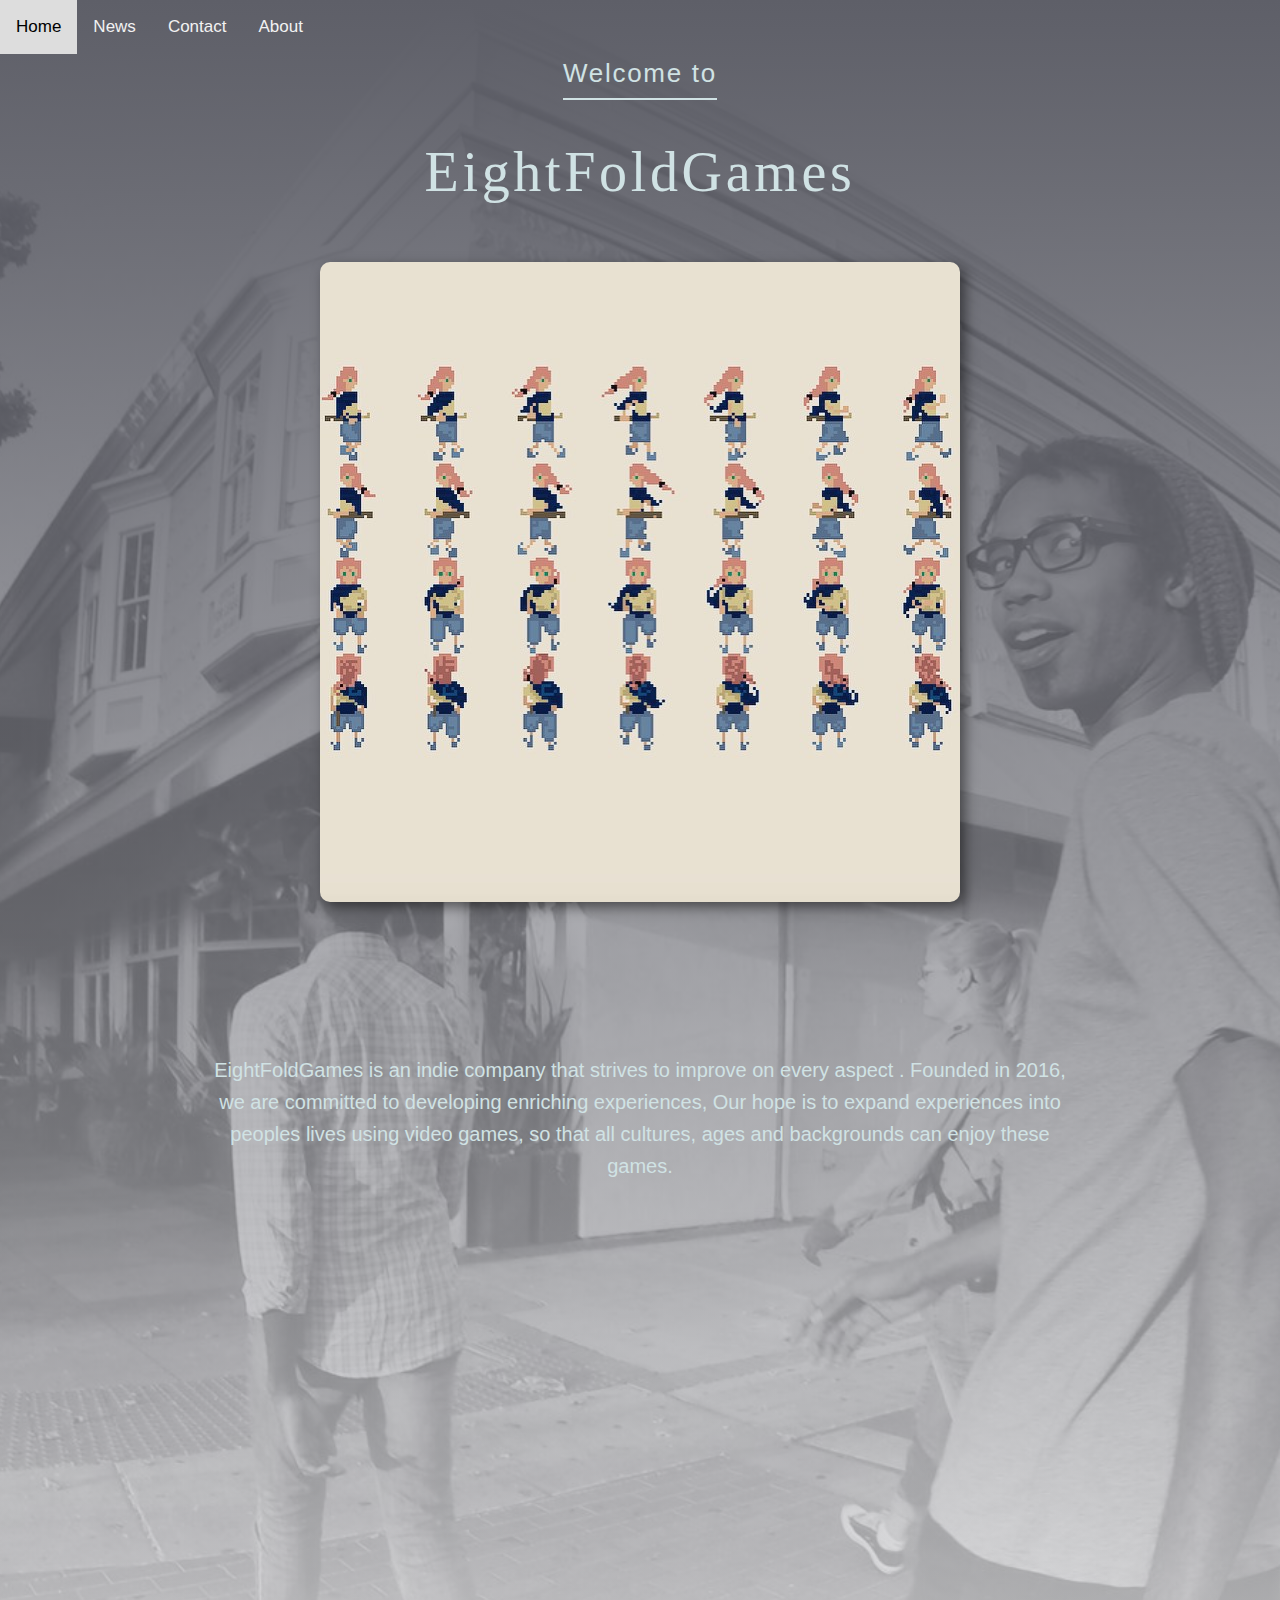
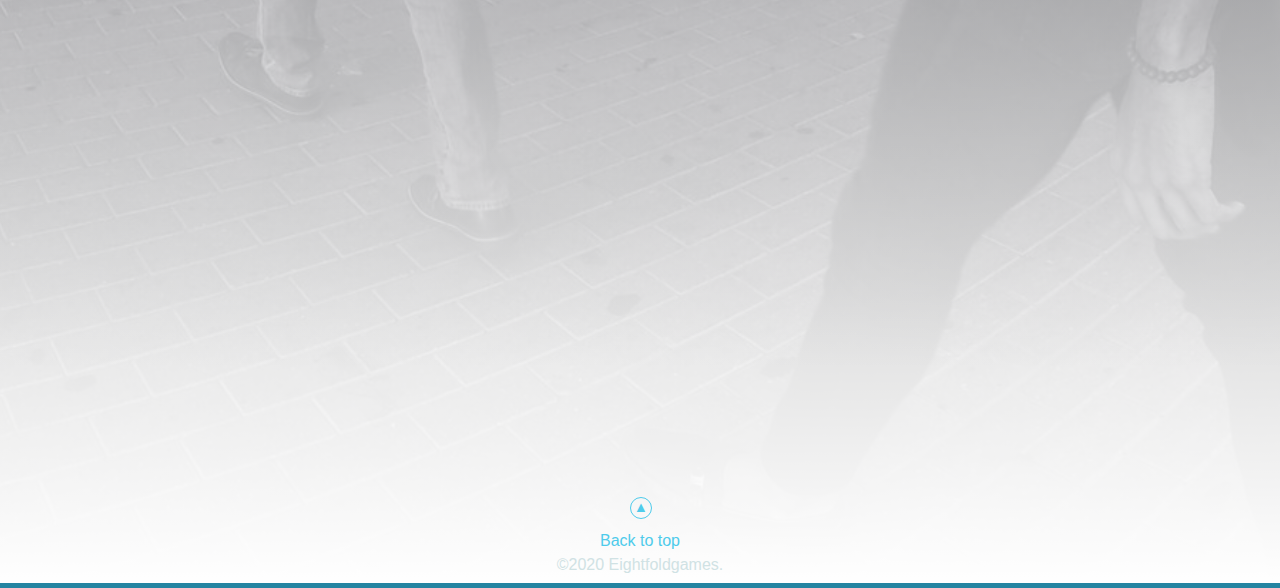
==== about.html @ a66755e5 "ok" ====
<!DOCTYPE html>
<html>
  <head>
    <title>Eight Fold Games</title>
    <link rel="stylesheet" href="css/main.css">
    <meta name="viewport" content="width=device-width">
  </head>
  <body> 
<header>
  <div class="topnav">
    <a class="active" href="#home">Home</a>
    <a href="#news">News</a>
    <!-- updates , kick starters and vlogs/blogs -->
    <a href="#contact">Contact</a>
    <!-- instagram, facebook and youtube -->
    <a href="#about">About</a>
    <!-- team, games and projects  -->
    
  </div>
</header>

    <header id="top" class="main-header">
      <span class="title"> Welcome to </span>
      <h1>EightFoldGames</h1>
      <img class="girl" src="img/girl.jpg" alt="girl">
    </header>
    
    
		<div class="primary-content t-border">
			<p class="intro">
               EightFoldGames is an indie company that strives to improve on every aspect . Founded in 2016, we are committed to developing enriching experiences,  Our hope is to expand experiences into peoples lives using video games, so that all cultures, ages and backgrounds can enjoy these games.
			</p>
    
	
		</div><!-- End .secondary-content -->
    
		<footer class="main-footer">
      <a href="#" class="to-top">Back to top </a><br>
			<span>&copy;2020 Eightfoldgames.</span>

		</footer>
  </body>
</html>
---- css/main.css ----
/* Web fonts -------------------- */

@font-face{
  font-family:'Abolition Regular';
  src: url('../fonts/abolition-regular-webfont.eot');
  src: url('../fonts/abolition-regular-webfont.eot?#iefix') format('embedded-opentype'),
       url('../fonts/abolition-regular-webfont.woff') format('woff'),
       url('../fonts/abolition-regular-webfont.ttf') format('truetype');
}


/* Base Styles -------------------- */


* {
  box-sizing: border-box;
}
body {
  color: #d0e2e4;
  margin: 0;
  font: 1em/1.5 "Helvetica Neue", Helvetica, Arial, sans-serif;
  background: linear-gradient(#5e5f68, transparent 90%),
              linear-gradient(0deg, #fff, transparent),   
                #000000 url('back.jpg') no-repeat center;
  background-size: cover;
}
h1,
h2{
font-family: 'Abolition Regular';
}
h1 {  
  font-size: 3.5rem; 
  letter-spacing:.0655em;
  font-weight: 200;
  padding-bottom: 10px;
}

h2 {
  font-size: 3.3125em; /* 53px/16px  */
  font-weight: normal;
  line-height: 1.1;
  margin: 0 0 .5em; /* 0 0 26px */
}

h3 {
  font-size: 1.25em; /* 20px/16px  */
  color: #48525c;
  line-height: 1.2;
  margin-bottom: 1.7em; /* 34px */
}

img {
  max-width: 100%;
  margin-bottom: 20px;
  border-radius: 10px;
}

ul,
ol {
  list-style-type: none;
  margin: 0;
  padding: 0;
  margin: 30px 0;
}

li {
  list-style-type: none;
  padding: 0;
  margin-bottom: 10px;
}

.topnav {
  background-color: transparent;
  overflow: hidden;
}

/* Style the links inside the navigation bar */
.topnav a {
  float: left;
  color: #f2f2f2;
  text-align: center;
  padding: 14px 16px;
  text-decoration: none;
  font-size: 17px;
}


/* Pseudo-classes ------------------ */

a:link {
  color: #fff
  text-decoration: none;
}

a:visited {
  color: rgb(255, 255, 255);
}

/* Add a color to the active/current link */
.topnav a.active {
  background-color: rgb(65, 202, 202);
  color:  #fff;
}

a:active {
  color: lightcoral;
}
.to-top:hover{
	color: rgb(65, 202, 202)
  border-color:rgb(78, 203, 235);
}
.to-top:hover:before{
	transform: rotate(360deg);
}
/* Change the color of links on hover */
.topnav a:hover {
  background-color: #ddd;
  color: black;
}
/* Main Styles --------------------- */

.title {
  font-size: 1.625rem; /* 26px/16px */
  letter-spacing:.0655em;
  font-weight: 200;
  border-bottom:2px solid;
  padding-bottom: 10px;
}

.intro {
  font-size: 1.25em; /* 20px/16px */
  line-height: 1.6;  
}

.primary-content,
.main-header,
.main-footer {
  text-align: center;
}
p{
margin-top: 100px;

}
.primary-content {
	padding-top: 25px;
  padding-bottom: 95px;
}

.secondary-content {
	padding-top: 80px;
  padding-bottom: 70px;
  border-bottom: 2px solid #868c94;
}

.callout {
  font-size: 1.25em;
  border-bottom: 3px solid;
  padding: 0 9px 3px;
  margin-top: 20px;
  display: inline-block;
}

.main-footer {
  position: sticky;
  padding-top: 800px;
  padding-bottom: 6px;
  border-bottom: 5px solid #2484a1;
}
  
/* Layout Styles ------------------ */

.primary-content, 
.secondary-content {
  width: 75%;
  padding-left: 50px;
  padding-right: 50px;
  margin: auto;
  max-width: 960px;
}

.wildlife {
  color: white;
  text-align: left;
  padding: 18% 24%;
  border-top: 10px solid #ffa949;
  margin: 105px 0 60px;
  background: #434a52 url('../img/bear.jpg') no-repeat center;
  background-size: cover;
  box-shadow:   inset 0 0 50px 10px rgba(0, 0, 0, 1);
  border-radius: 10px;
  
}


/* Floated Columns ------------------ */

.img,
.img {
  width: 46.5%;
}

.img {
  float: left;
}

.img {
  float: right;
}

/* Float Clearfix ------------------ */

.group:after {
  content: "";
  display: table;
  clear: both;
}

/* Media Queries -------------------- */


@media (max-width 1024px) {
.primary-content,
.secondary-content,{
width:90%
}
}

@media (max-width: 768px) {
.primary-content,
.secondary-content,{
width:100%
    padding: 20px
    border-top: none;
}
.wildlife{
padding: 10% 12%;
  margin: 50px 0;
}

.main-header{
  max-height: 380px;
  padding: 50px 25px 0;
}
.title{
font-size: 1.3rem;
  border:none;
}
h1{
font-size: 5rem;
  line-height:1.1;
}

.intro{
font-size: 1rem;
}
.resorts,
.tips{
float: none;
  width: 100%;
}
.main-footer{
padding: 20px 0;
}

}




.to-top{
	color:rgb(78, 203, 235);;
	padding-top:2em;
	display:inline-block;/* or block */
	position:relative;
	border-color:rgb(78, 203, 235);;
	text-decoration:none;
	transition:all .3s ease-out;
}
.to-top:before{
	content:'▲';
	font-size:.9em;
	position:absolute;
	top:0;
	left:50%;
	margin-left:-.7em;
	border:solid .13em rgb(78, 203, 235);
	border-radius:10em;
	width:1.4em;
	height:1.4em;
	line-height:1.3em;
	border-color:inherit;
	transition:transform .5s ease-in;
}









img {
  filter: drop-shadow(0.35rem 0.35rem 0.4rem rgba(0, 0, 0, 0.5));
}
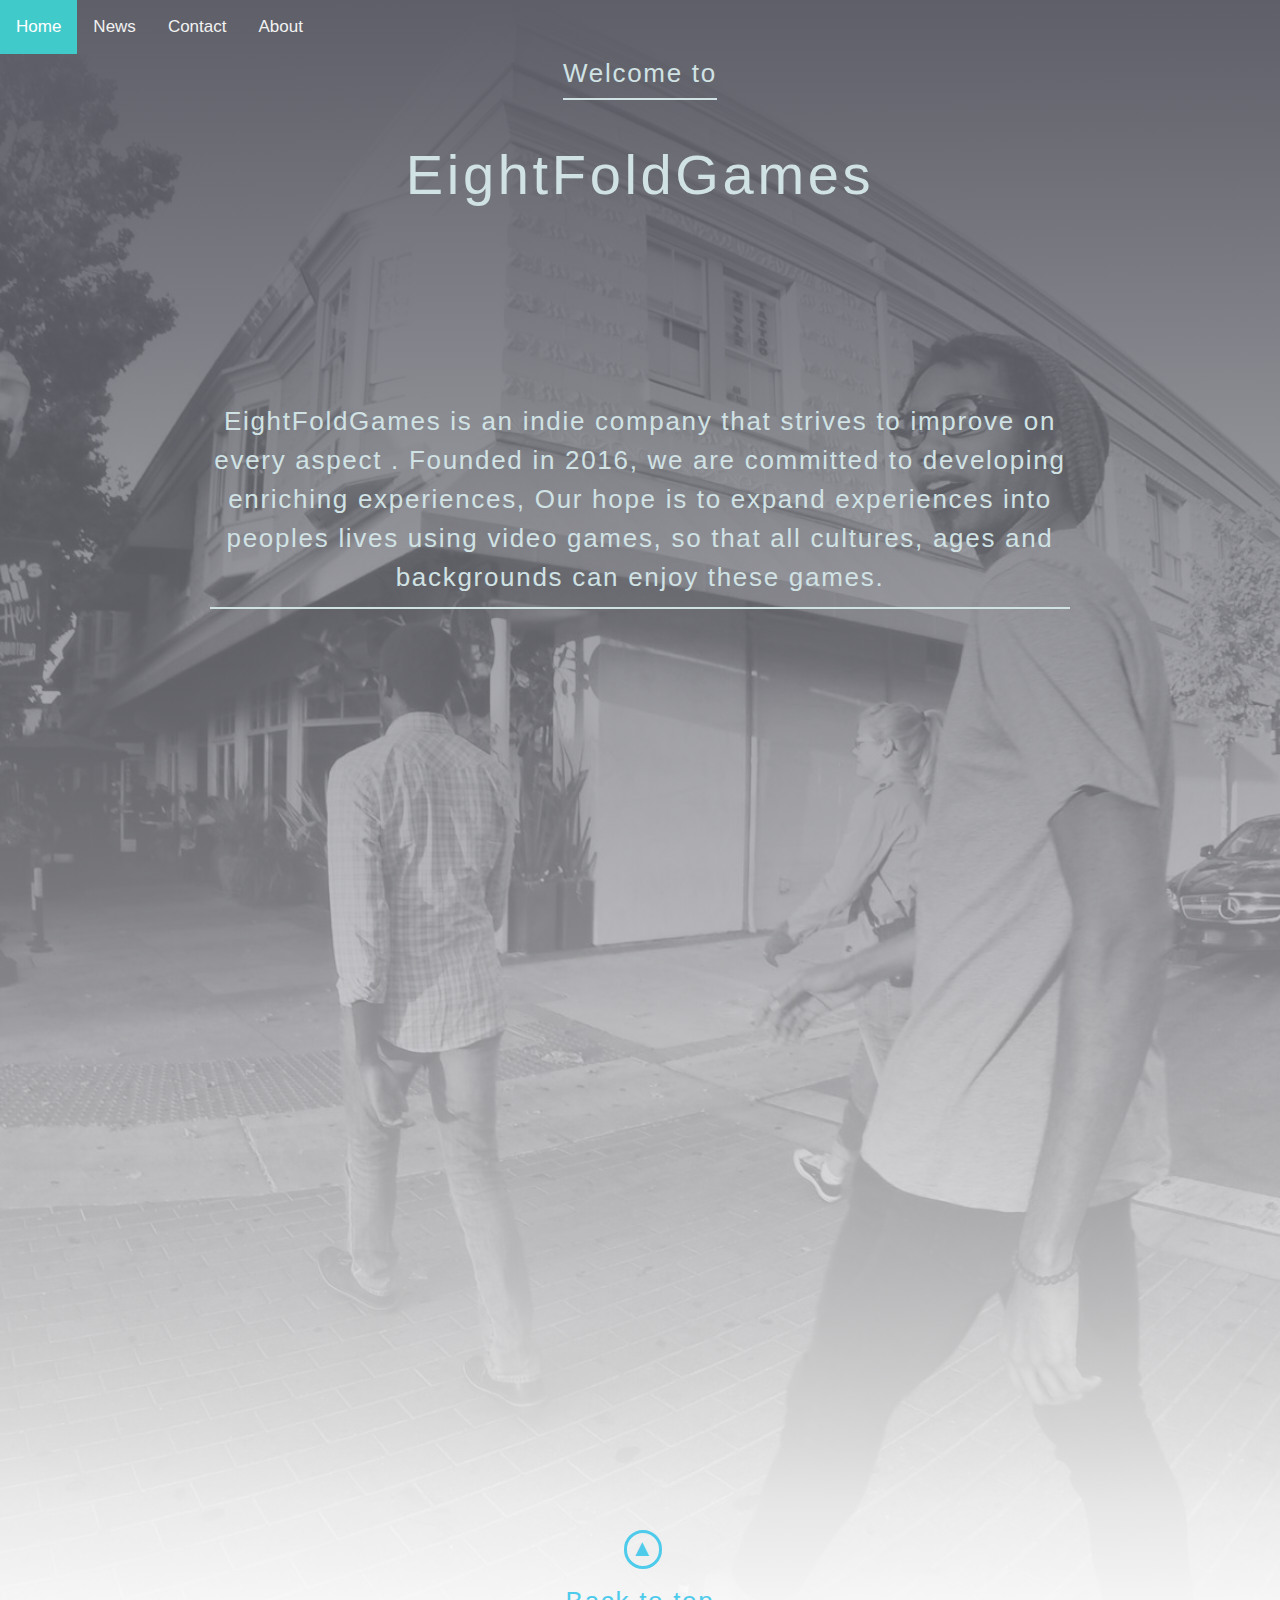
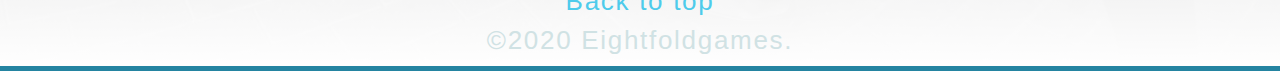
==== commit 349b2841: "css" ====
--- a/about.html
+++ b/about.html
@@ -1,28 +1,31 @@
 <!DOCTYPE html>
-<html>
+<html lang="en">
   <head>
-    <title>Eight Fold Games</title>
+    <meta charset="utf-8">
+    <title> Eight Fold Games </title>
+    <meta name="viewport" content="width=device-width, initial-scale=1.0">
     <link rel="stylesheet" href="css/main.css">
-    <meta name="viewport" content="width=device-width">
   </head>
   <body> 
-<header>
+
+
+
   <div class="topnav">
-    <a class="active" href="#home">Home</a>
-    <a href="#news">News</a>
+    <a class="active" href="index.html">Home</a>
+
+    <a href="news.html">News</a>
     <!-- updates , kick starters and vlogs/blogs -->
-    <a href="#contact">Contact</a>
+    <a href="contact.html">Contact</a>
     <!-- instagram, facebook and youtube -->
-    <a href="#about">About</a>
+    <a href="about.html">About</a>
     <!-- team, games and projects  -->
     
   </div>
-</header>
 
     <header id="top" class="main-header">
       <span class="title"> Welcome to </span>
       <h1>EightFoldGames</h1>
-      <img class="girl" src="img/girl.jpg" alt="girl">
+     
     </header>
     
     
--- a/css/main.css
+++ b/css/main.css
@@ -25,9 +25,16 @@
                 #000000 url('back.jpg') no-repeat center;
   background-size: cover;
 }
+.class-for-page{
+    background: linear-gradient(#9fcac8, transparent 90%),
+                linear-gradient(0deg, rgb(110, 123, 126), transparent),   
+                 no-repeat center;
+    background-size: cover;
+}
 h1,
 h2{
-font-family: 'Abolition Regular';
+  font-size: 1.25em; /* 20px/16px */
+  line-height: 1.6;  
 }
 h1 {  
   font-size: 3.5rem; 
@@ -55,7 +62,14 @@
   margin-bottom: 20px;
   border-radius: 10px;
 }
-
+.third {
+  text-align: center;
+  font-size: 1.9rem;
+  letter-spacing: .0655em;
+  font-weight: 200;
+  margin-top: 15em;
+  padding-bottom: 10px;
+  }
 ul,
 ol {
   list-style-type: none;
@@ -94,29 +108,19 @@
 }
 
 a:visited {
-  color: rgb(255, 255, 255);
-}
-
+  color: #fff;
+}
 /* Add a color to the active/current link */
 .topnav a.active {
   background-color: rgb(65, 202, 202);
   color:  #fff;
 }
-
 a:active {
-  color: lightcoral;
-}
-.to-top:hover{
-	color: rgb(65, 202, 202)
-  border-color:rgb(78, 203, 235);
-}
+  color: rgb(78, 203, 235);
+}
+
 .to-top:hover:before{
 	transform: rotate(360deg);
-}
-/* Change the color of links on hover */
-.topnav a:hover {
-  background-color: #ddd;
-  color: black;
 }
 /* Main Styles --------------------- */
 
@@ -129,14 +133,22 @@
 }
 
 .intro {
-  font-size: 1.25em; /* 20px/16px */
-  line-height: 1.6;  
+  font-size: 1.625rem; /* 26px/16px */
+  letter-spacing:.0655em;
+  font-weight: 200;
+  border-bottom:2px solid;
+  padding-bottom: 10px;
 }
 
 .primary-content,
 .main-header,
-.main-footer {
+.main-footer ,
+.third{
   text-align: center;
+  font-size: 1.625rem; /* 26px/16px */
+  letter-spacing:.0655em;
+  font-weight: 200;
+  padding-bottom: 10px;
 }
 p{
 margin-top: 100px;
@@ -179,7 +191,7 @@
   max-width: 960px;
 }
 
-.wildlife {
+.{
   color: white;
   text-align: left;
   padding: 18% 24%;
@@ -266,14 +278,12 @@
 }
 
 
-
-
 .to-top{
-	color:rgb(78, 203, 235);;
+	color:rgb(78, 203, 235);
 	padding-top:2em;
 	display:inline-block;/* or block */
 	position:relative;
-	border-color:rgb(78, 203, 235);;
+	border-color:rgb(78, 203, 235);
 	text-decoration:none;
 	transition:all .3s ease-out;
 }
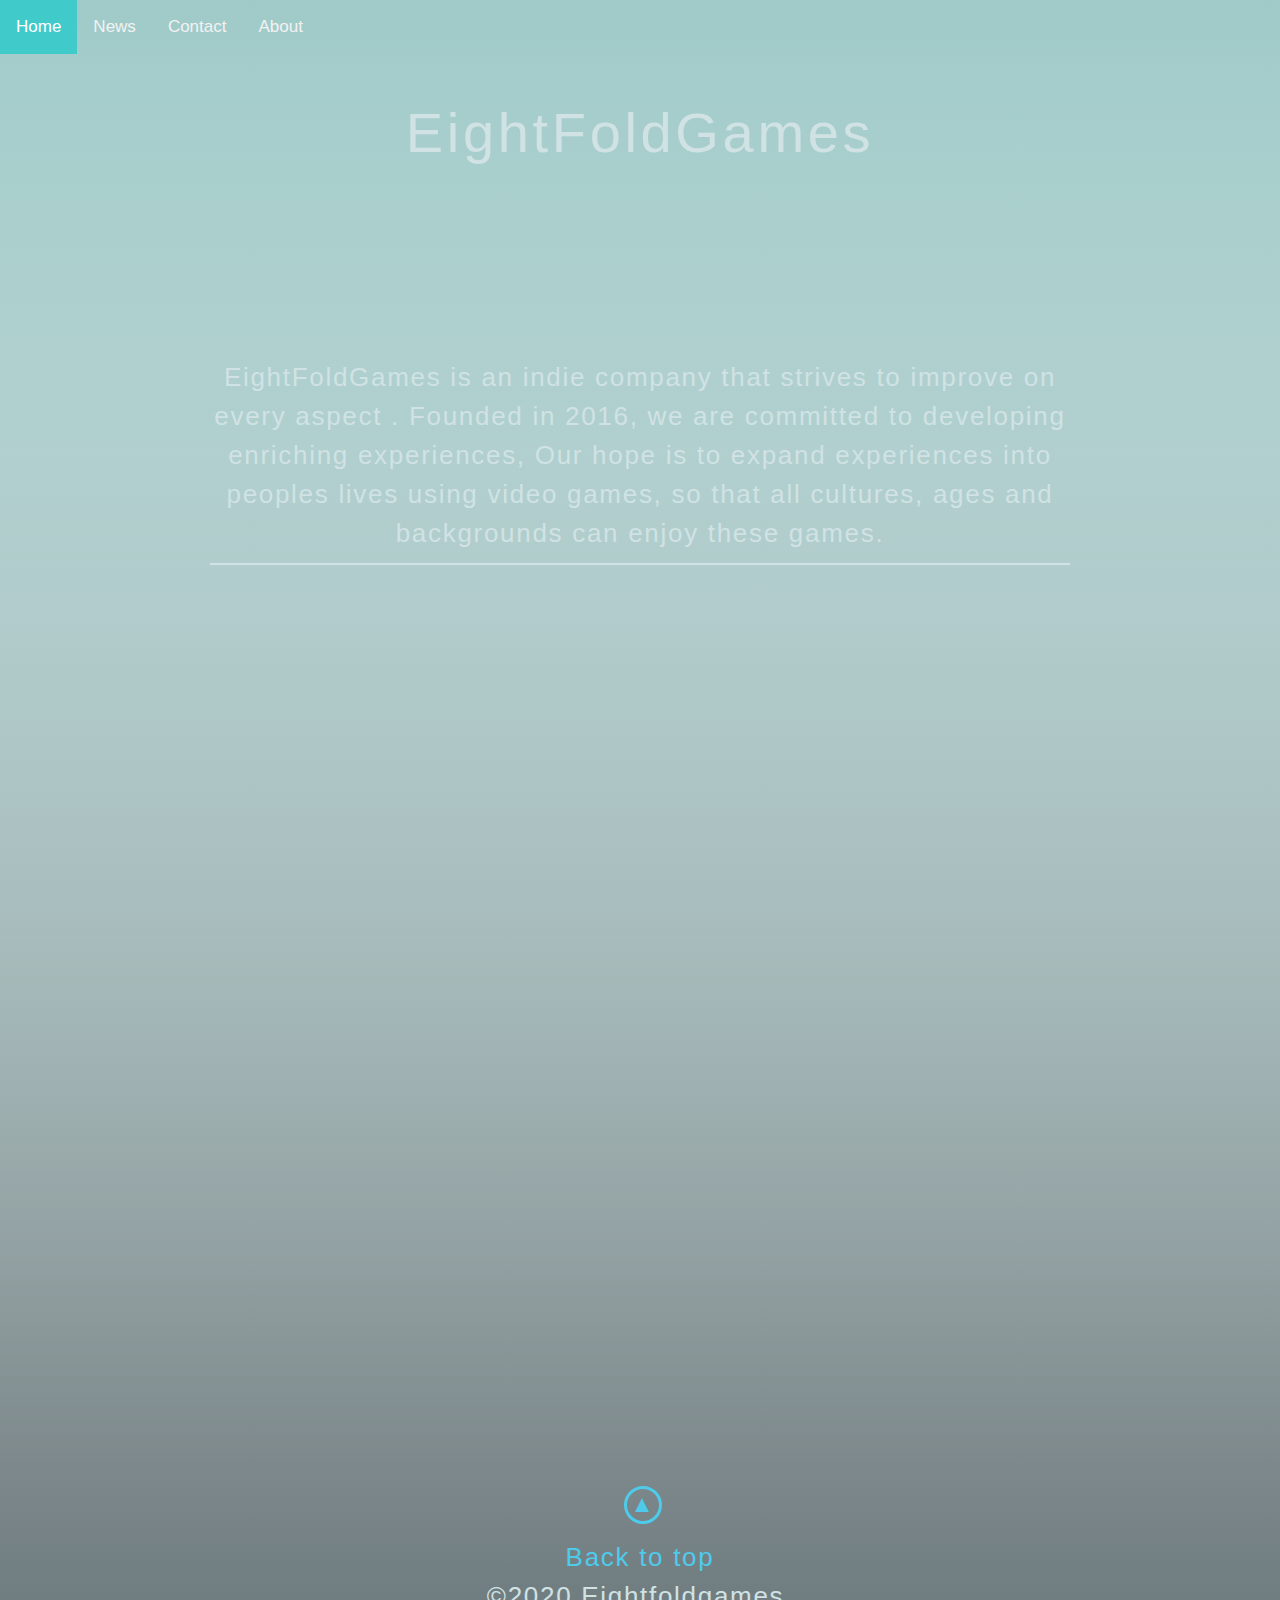
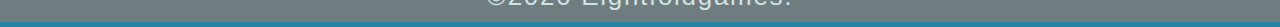
==== commit 1136d88a: "css" ====
--- a/about.html
+++ b/about.html
@@ -8,7 +8,7 @@
   </head>
   <body> 
 
-
+    <body class="class-for-about">
 
   <div class="topnav">
     <a class="active" href="index.html">Home</a>
@@ -23,7 +23,6 @@
   </div>
 
     <header id="top" class="main-header">
-      <span class="title"> Welcome to </span>
       <h1>EightFoldGames</h1>
      
     </header>
--- a/css/main.css
+++ b/css/main.css
@@ -30,6 +30,14 @@
                 linear-gradient(0deg, rgb(110, 123, 126), transparent),   
                  no-repeat center;
     background-size: cover;
+}
+.class-for-about{
+  background: linear-gradient(#9fcac8, transparent 90%),
+  linear-gradient(0deg, rgb(110, 123, 126), transparent),   
+   no-repeat center;
+background-size: cover;
+}
+
 }
 h1,
 h2{
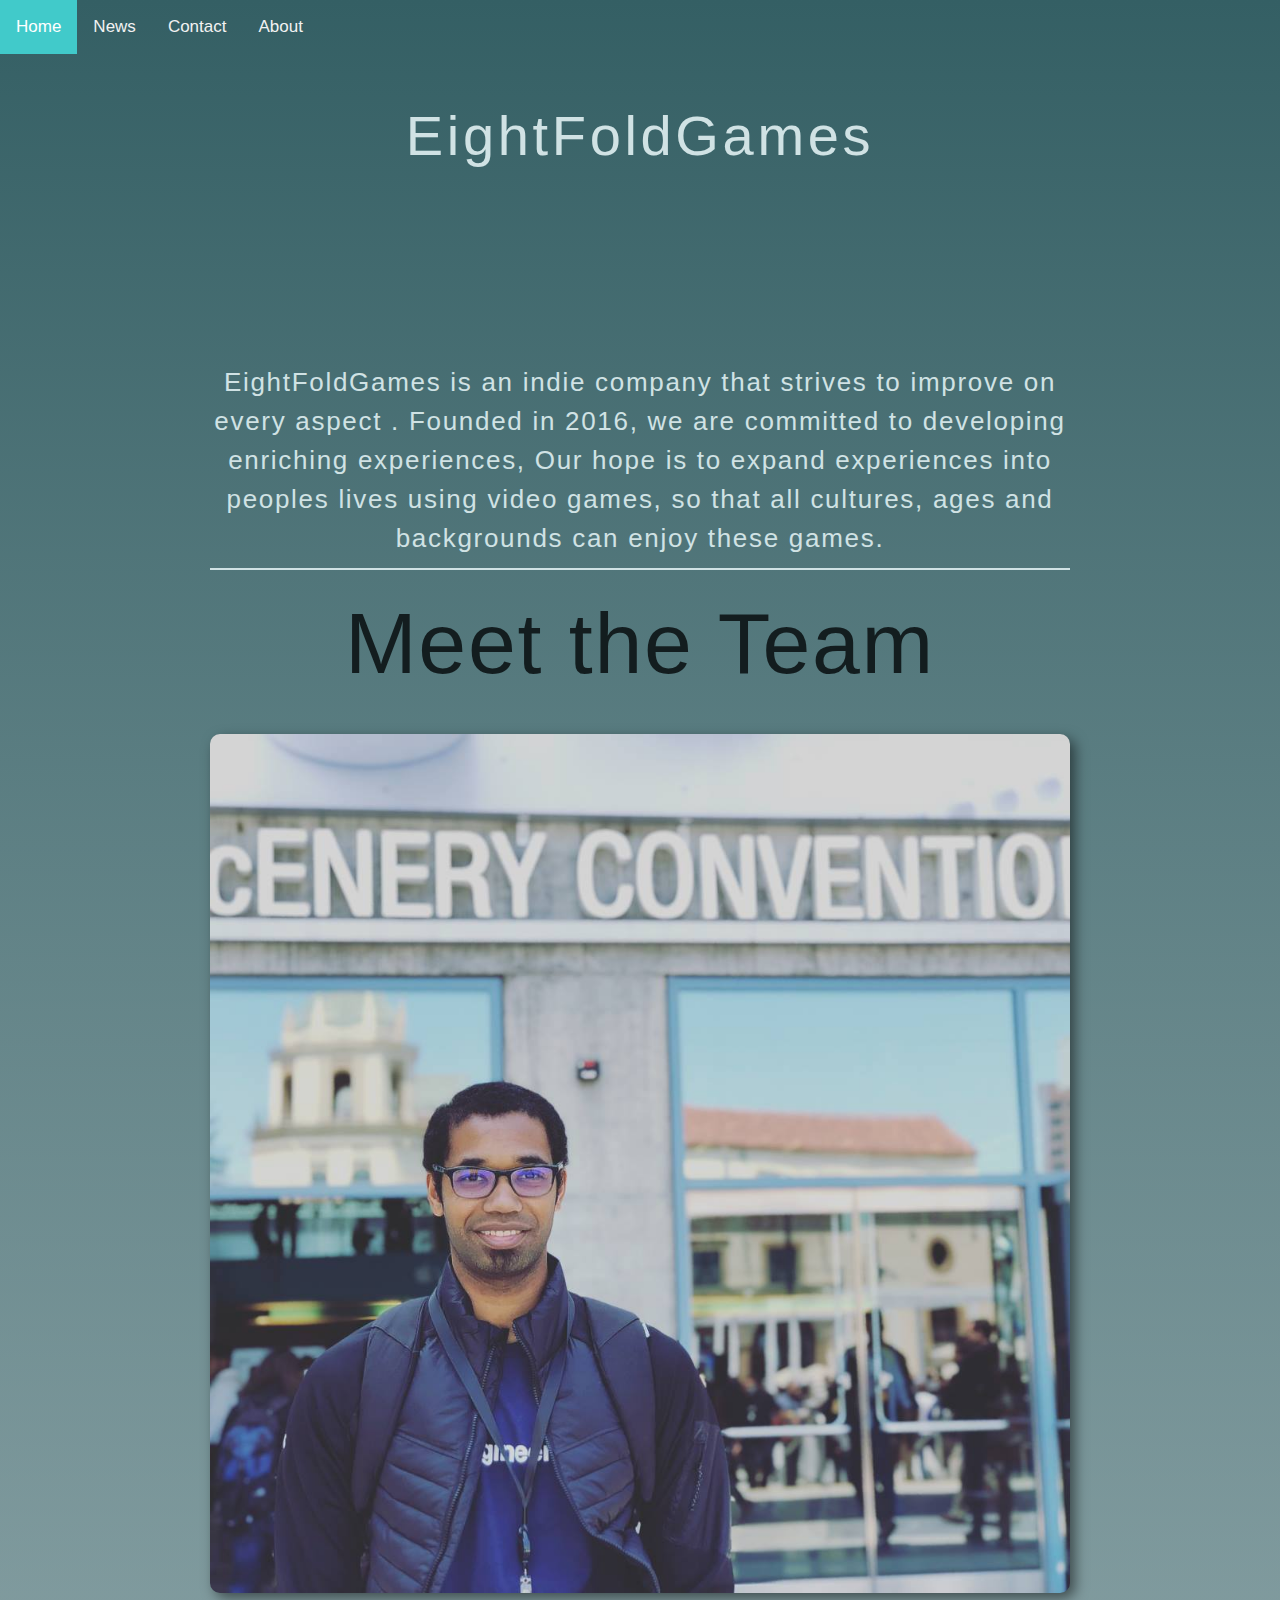
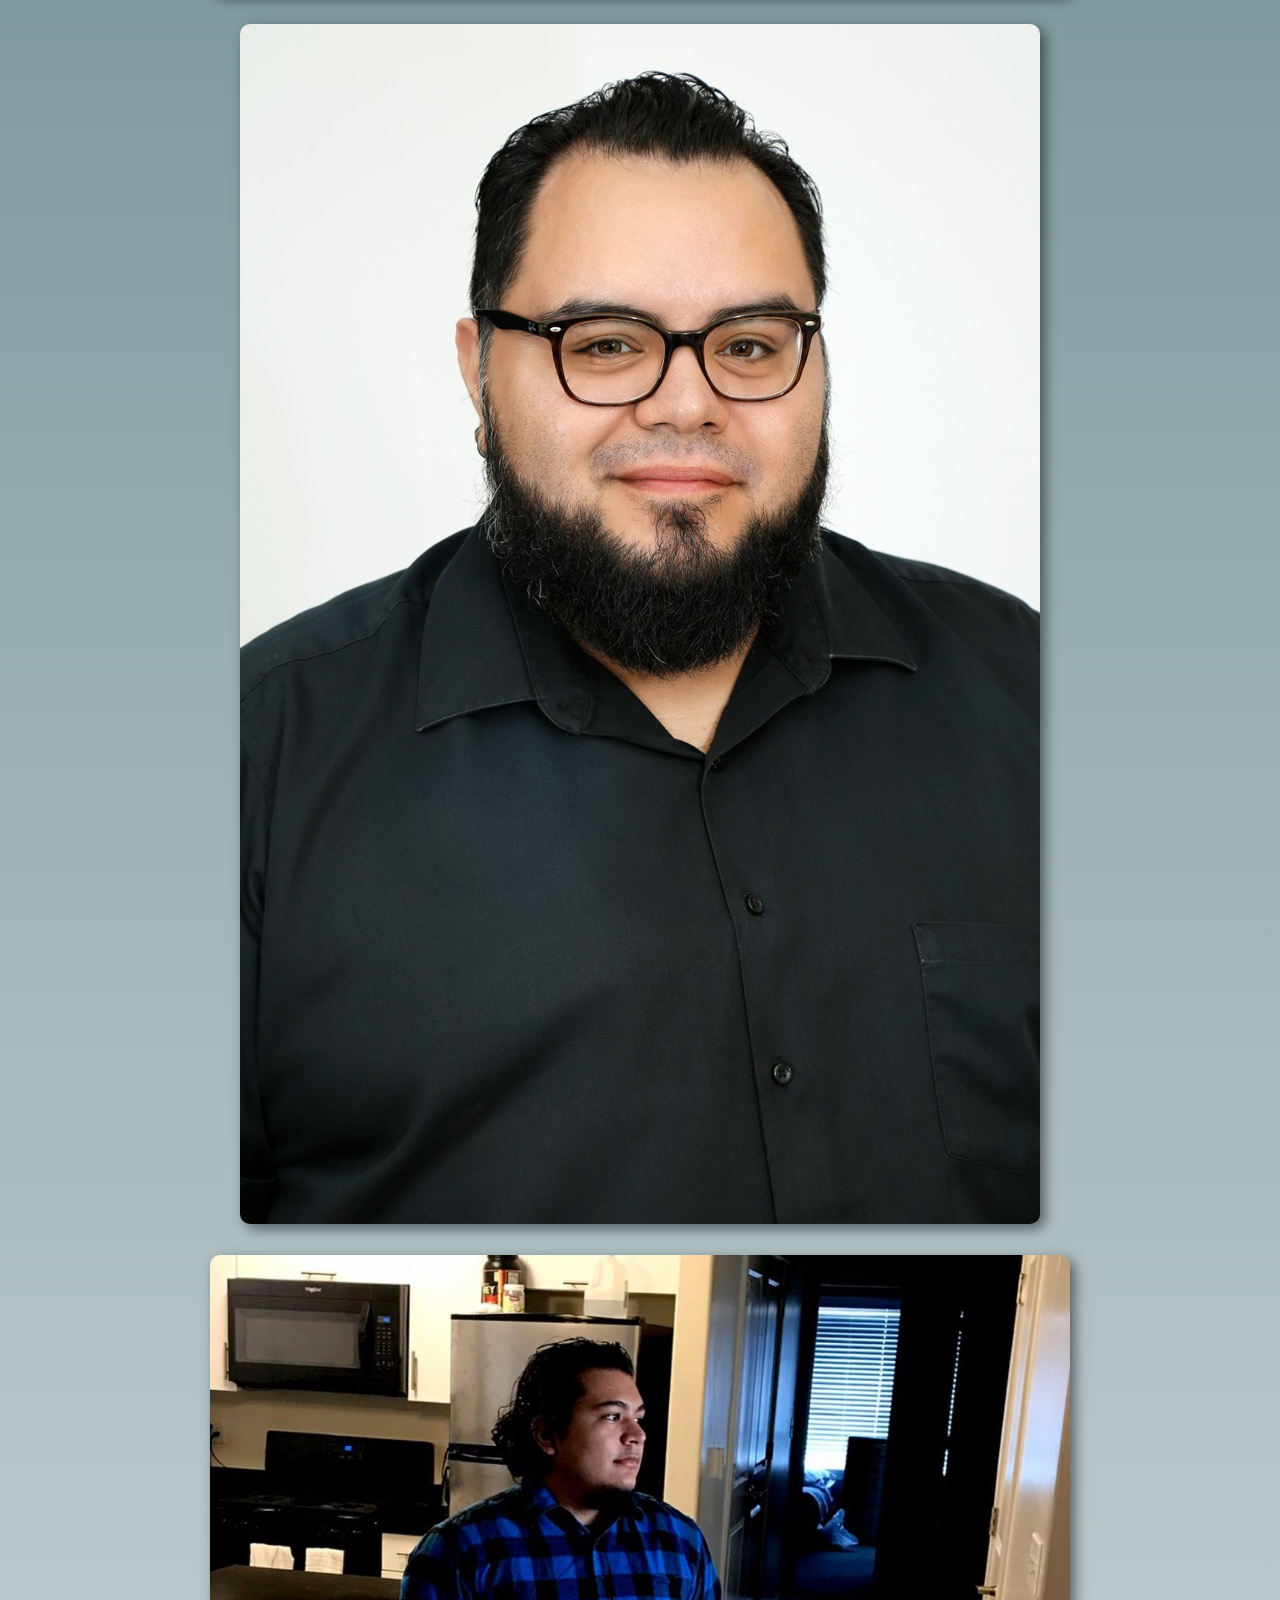
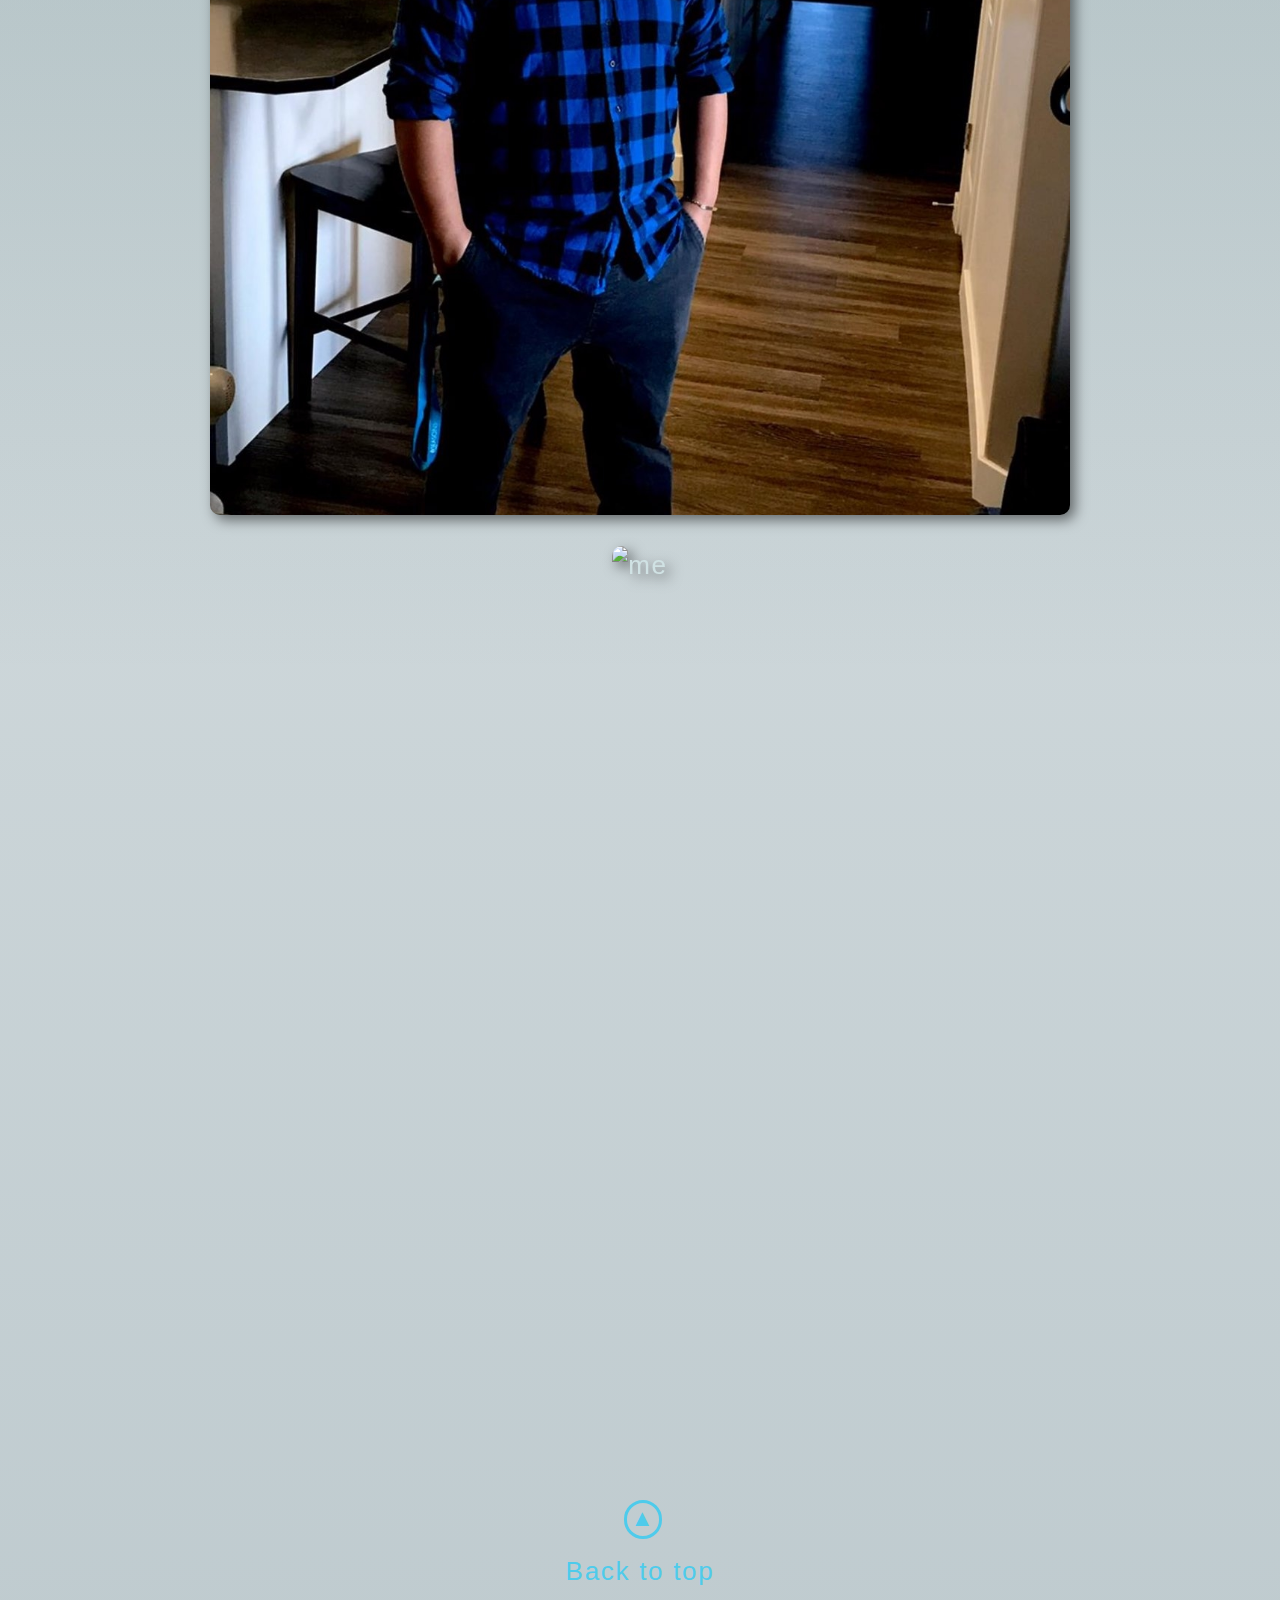
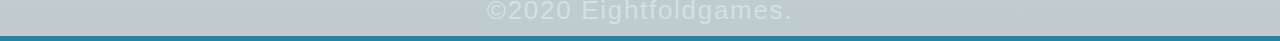
==== commit f248e5aa: "css" ====
--- a/about.html
+++ b/about.html
@@ -8,8 +8,8 @@
   </head>
   <body> 
 
+   
     <body class="class-for-about">
-
   <div class="topnav">
     <a class="active" href="index.html">Home</a>
 
@@ -31,8 +31,12 @@
 		<div class="primary-content t-border">
 			<p class="intro">
                EightFoldGames is an indie company that strives to improve on every aspect . Founded in 2016, we are committed to developing enriching experiences,  Our hope is to expand experiences into peoples lives using video games, so that all cultures, ages and backgrounds can enjoy these games.
-			</p>
-    
+      </p>
+      <h2>Meet the Team</h2>
+      <img class="harold" src="img/harold.jpg" alt="harold">
+      <img class="luis" src="img/luis.jpg" alt="luis">
+      <img class="john" src="img/john.jpg" alt="luis">
+      <img class="me" src="img/me.jpeg" alt="me">
 	
 		</div><!-- End .secondary-content -->
     
--- a/css/main.css
+++ b/css/main.css
@@ -26,18 +26,17 @@
   background-size: cover;
 }
 .class-for-page{
-    background: linear-gradient(#9fcac8, transparent 90%),
+    background: linear-gradient(#9fcac8, transparent 80%),
                 linear-gradient(0deg, rgb(110, 123, 126), transparent),   
                  no-repeat center;
     background-size: cover;
 }
+
 .class-for-about{
-  background: linear-gradient(#9fcac8, transparent 90%),
-  linear-gradient(0deg, rgb(110, 123, 126), transparent),   
-   no-repeat center;
-background-size: cover;
-}
-
+  background: linear-gradient(#345f64, transparent 80%),
+              linear-gradient(0deg, rgb(191, 203, 207), transparent),   
+               no-repeat center;
+  background-size: cover;
 }
 h1,
 h2{
@@ -52,6 +51,7 @@
 }
 
 h2 {
+  color: rgb(19, 29, 31);
   font-size: 3.3125em; /* 53px/16px  */
   font-weight: normal;
   line-height: 1.1;
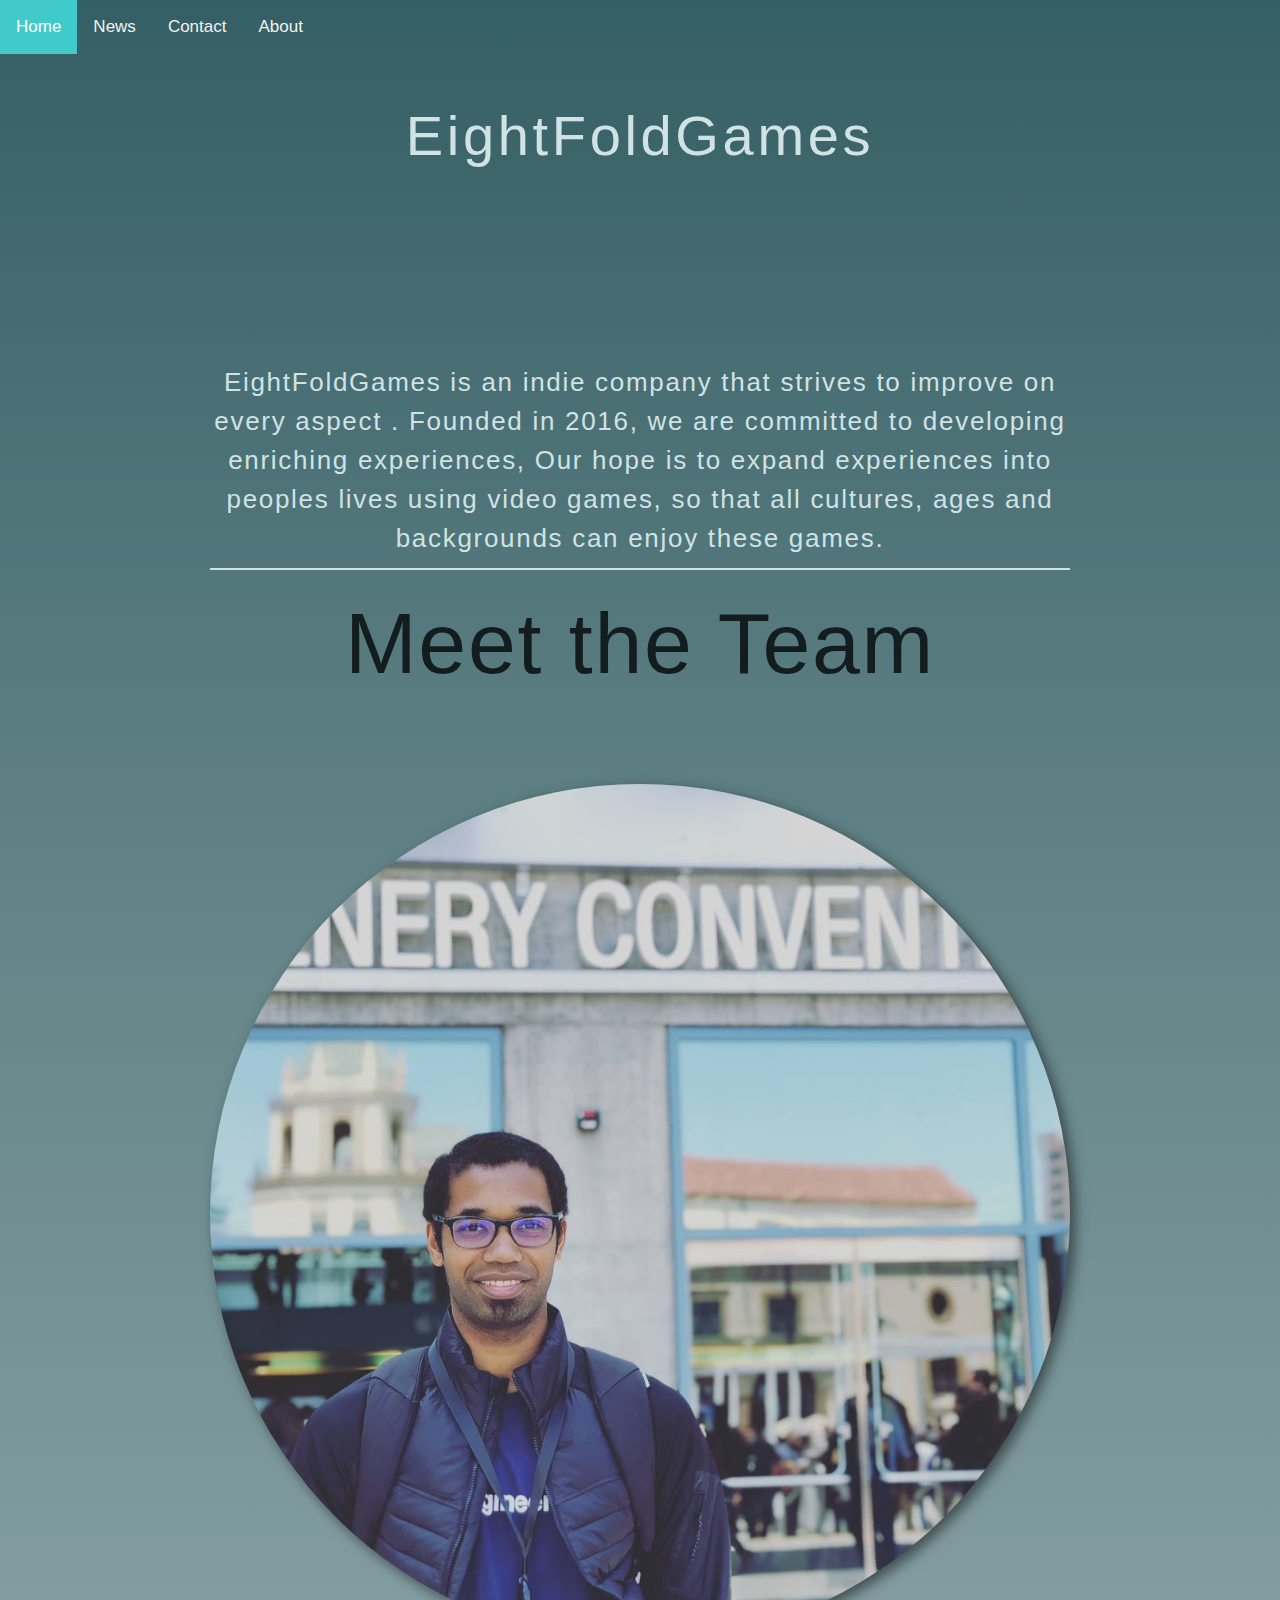
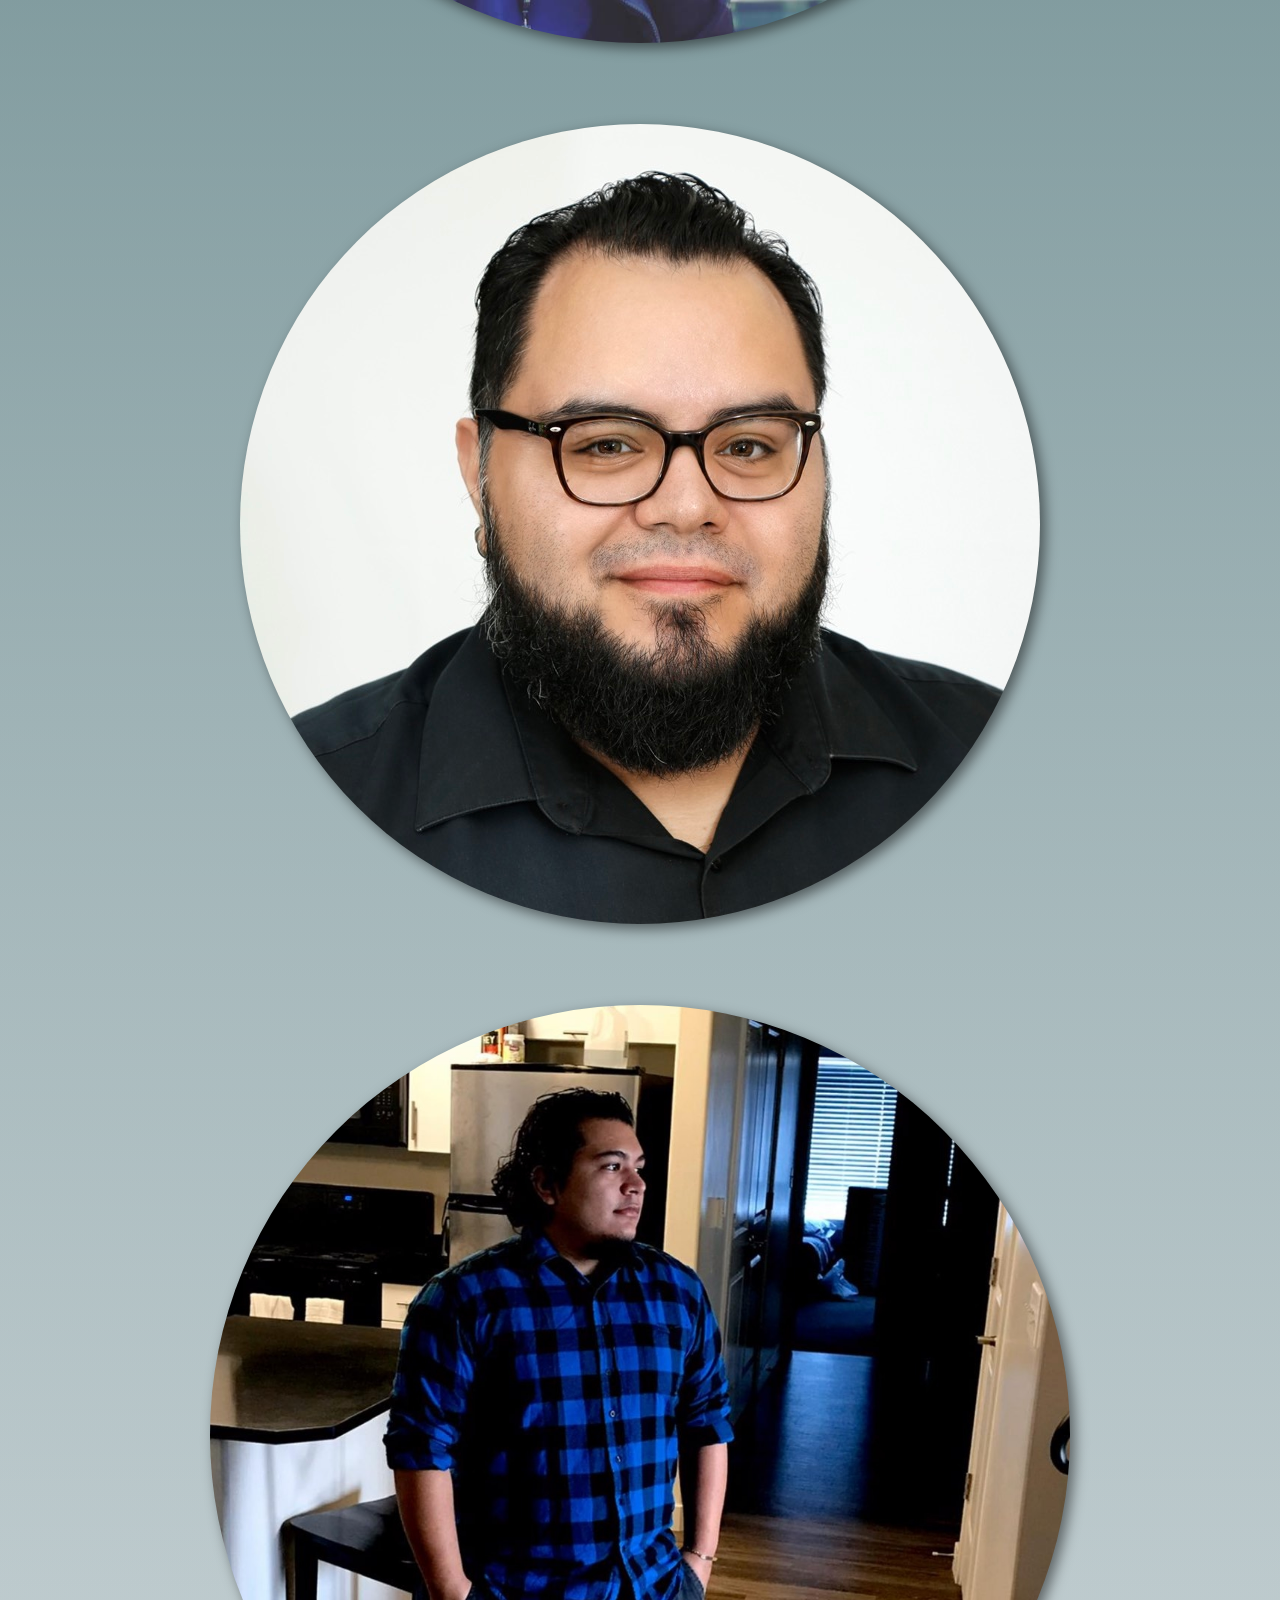
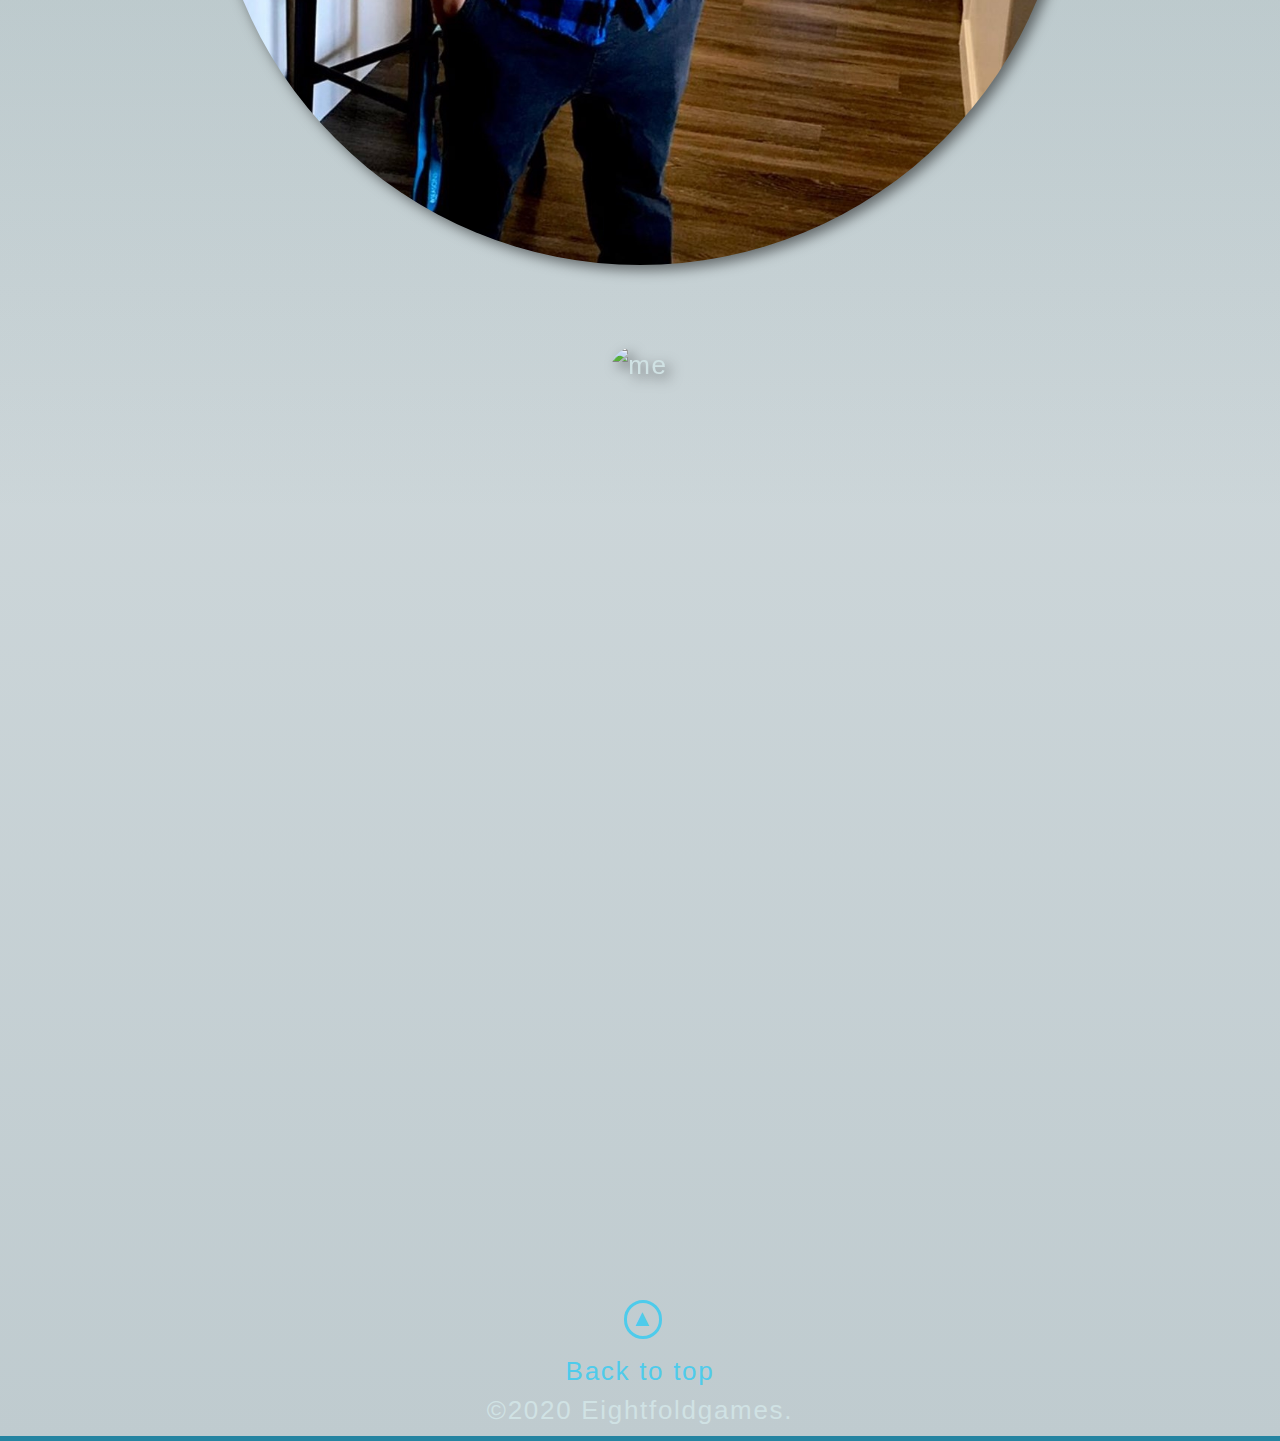
==== commit 514104c0: "css" ====
--- a/about.html
+++ b/about.html
@@ -27,18 +27,23 @@
      
     </header>
     
-    
+   
 		<div class="primary-content t-border">
 			<p class="intro">
                EightFoldGames is an indie company that strives to improve on every aspect . Founded in 2016, we are committed to developing enriching experiences,  Our hope is to expand experiences into peoples lives using video games, so that all cultures, ages and backgrounds can enjoy these games.
       </p>
       <h2>Meet the Team</h2>
-      <img class="harold" src="img/harold.jpg" alt="harold">
-      <img class="luis" src="img/luis.jpg" alt="luis">
-      <img class="john" src="img/john.jpg" alt="luis">
-      <img class="me" src="img/me.jpeg" alt="me">
-	
-		</div><!-- End .secondary-content -->
+      <div class="team">
+      <img  src="img/harold.jpg" alt="harold" class="harold">
+      <img  src="img/luis.jpg" alt="luis" class="luis">
+      <img src="img/john.jpg" alt="john" class="john" >
+      <img src="img/me.jpeg" alt="me" class="me" >
+      </div>
+      </div>
+    </div>
+
+    
+    <!-- End .secondary-content -->
     
 		<footer class="main-footer">
       <a href="#" class="to-top">Back to top </a><br>
--- a/css/main.css
+++ b/css/main.css
@@ -64,11 +64,17 @@
   line-height: 1.2;
   margin-bottom: 1.7em; /* 34px */
 }
-
 img {
   max-width: 100%;
   margin-bottom: 20px;
-  border-radius: 10px;
+  border-radius: 10%;
+}
+.harold,
+.luis,
+.john,
+.me{
+  margin-top: 50px;
+  border-radius: 50%;
 }
 .third {
   text-align: center;
@@ -215,18 +221,10 @@
 
 /* Floated Columns ------------------ */
 
-.img,
-.img {
-  width: 46.5%;
-}
-
-.img {
-  float: left;
-}
-
-.img {
-  float: right;
-}
+img {
+  filter: drop-shadow(0.35rem 0.35rem 0.4rem rgba(0, 0, 0, 0.5));
+}
+
 
 /* Float Clearfix ------------------ */
 
@@ -319,10 +317,11 @@
 
 
 
-img {
-  filter: drop-shadow(0.35rem 0.35rem 0.4rem rgba(0, 0, 0, 0.5));
-}
-
-
-
-
+
+
+
+
+
+/*
+  transform: scale(1.2);
+  transition: all .5s;
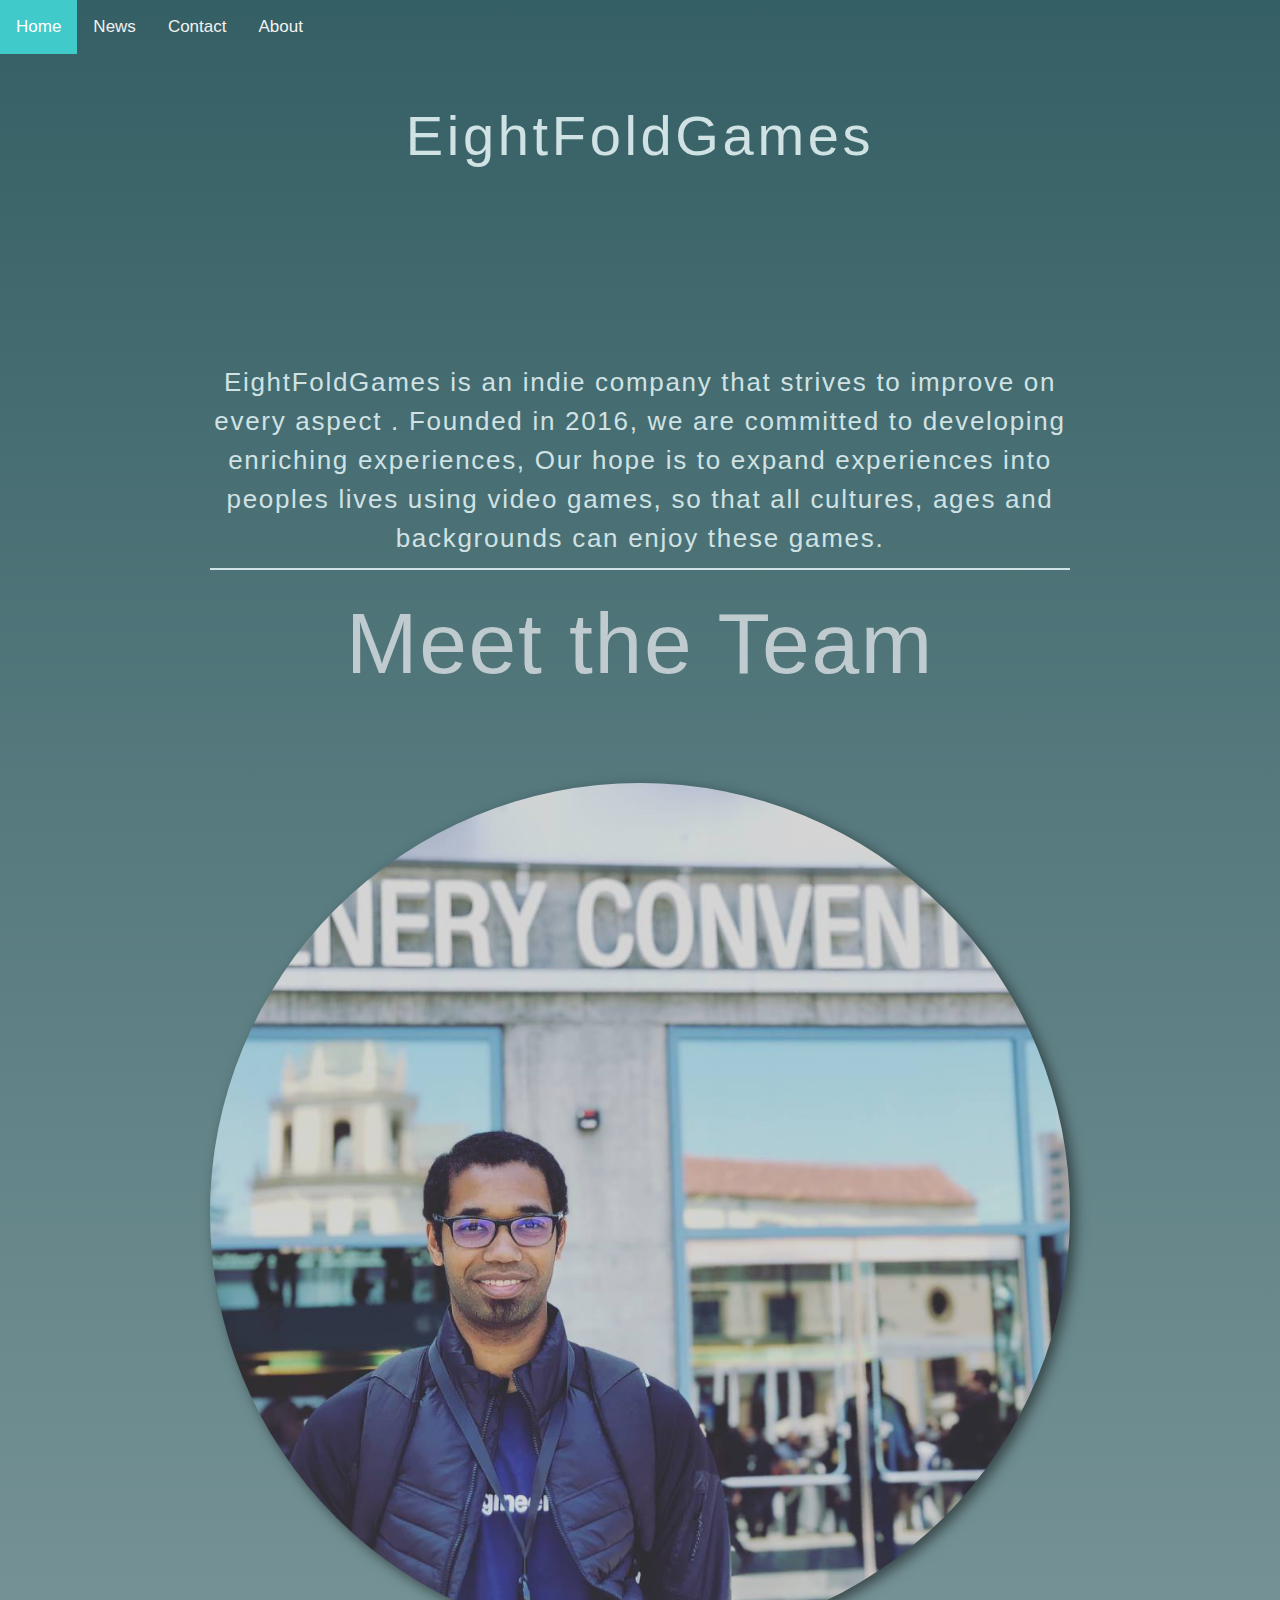
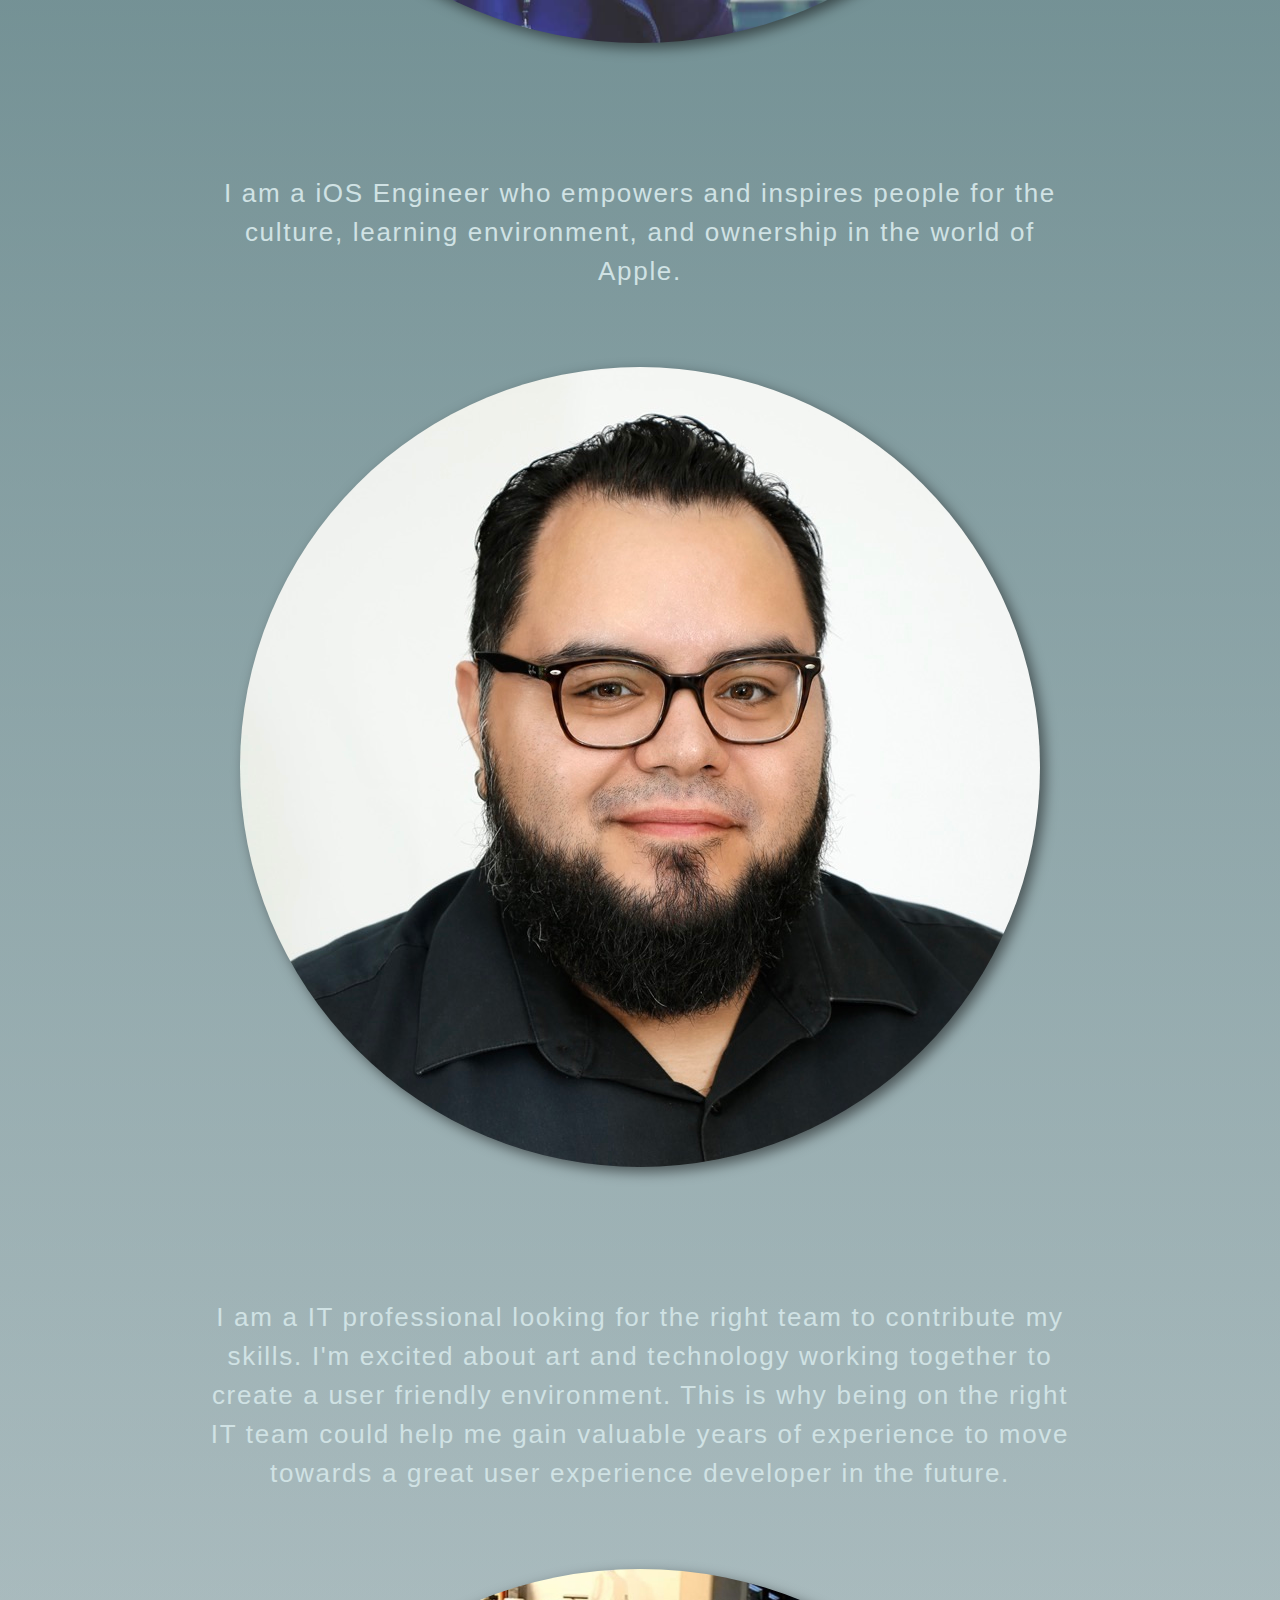
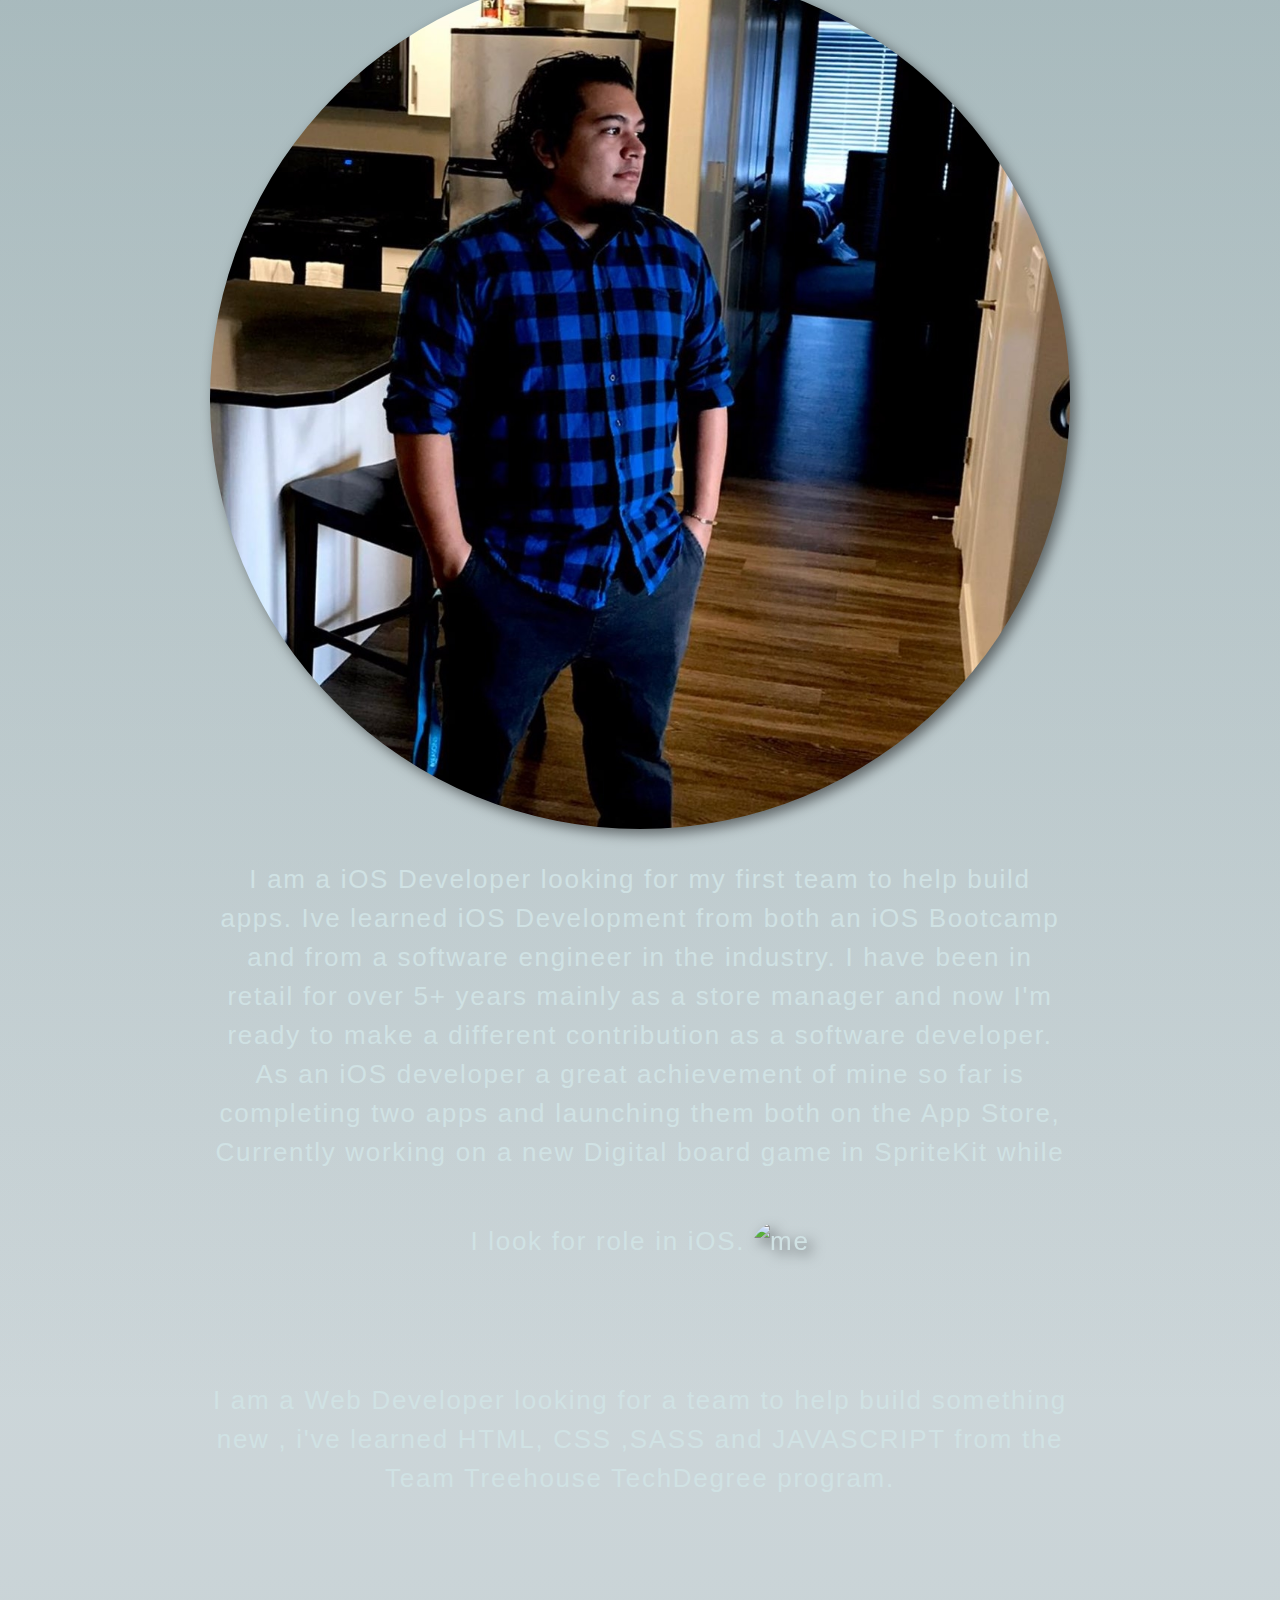
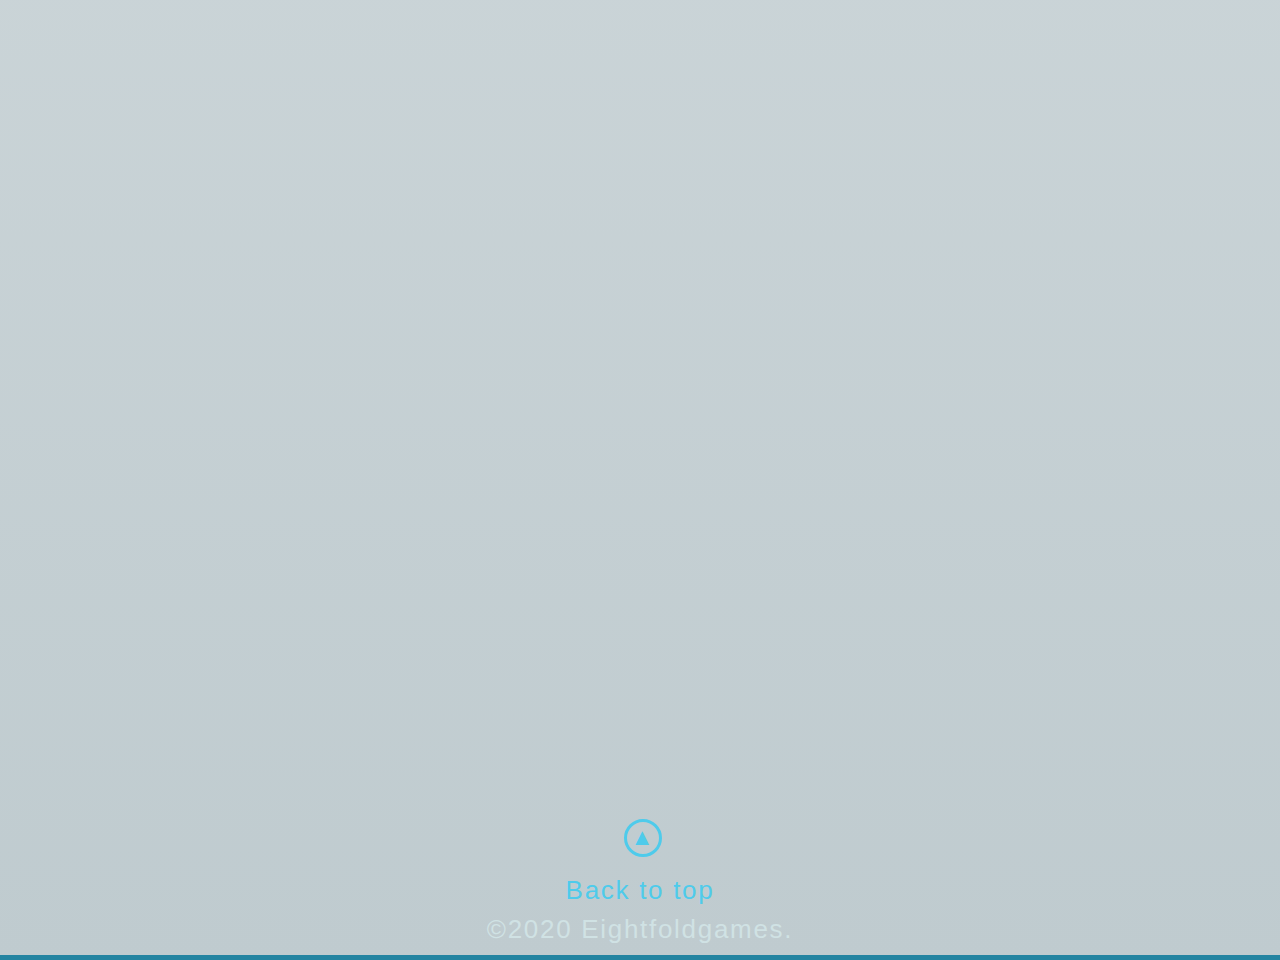
==== commit 18df075e: "p" ====
--- a/about.html
+++ b/about.html
@@ -35,9 +35,13 @@
       <h2>Meet the Team</h2>
       <div class="team">
       <img  src="img/harold.jpg" alt="harold" class="harold">
+      <p>I am a iOS Engineer who empowers and inspires people for the culture, learning environment, and ownership in the world of Apple. </p>
       <img  src="img/luis.jpg" alt="luis" class="luis">
+      <p>I am a IT professional looking for the right team to contribute my skills. I'm excited about art and technology working together to create a user friendly environment. This is why being on the right IT team could help me gain valuable years of experience to move towards a great user experience developer in the future. </p>
       <img src="img/john.jpg" alt="john" class="john" >
+      I am a iOS Developer looking for my first team to help build apps. Ive learned iOS Development from both an iOS Bootcamp and from a software engineer in the industry. I have been in retail for over 5+ years mainly as a store manager and now I'm ready to make a different contribution as a software developer. As an iOS developer a great achievement of mine so far is completing two apps and launching them both on the App Store, Currently working on a new Digital board game in SpriteKit while I look for role in iOS.
       <img src="img/me.jpeg" alt="me" class="me" >
+      <p>I am a Web Developer looking for a team to help build something new , i've learned HTML, CSS ,SASS and JAVASCRIPT from the Team Treehouse TechDegree program.</p>
       </div>
       </div>
     </div>
--- a/css/main.css
+++ b/css/main.css
@@ -40,7 +40,7 @@
 }
 h1,
 h2{
-  font-size: 1.25em; /* 20px/16px */
+  font-size: 3.3em; /* 20px/16px */
   line-height: 1.6;  
 }
 h1 {  
@@ -51,8 +51,7 @@
 }
 
 h2 {
-  color: rgb(19, 29, 31);
-  font-size: 3.3125em; /* 53px/16px  */
+  color: rgb(191, 203, 207);
   font-weight: normal;
   line-height: 1.1;
   margin: 0 0 .5em; /* 0 0 26px */
@@ -73,6 +72,7 @@
 .luis,
 .john,
 .me{
+  
   margin-top: 50px;
   border-radius: 50%;
 }
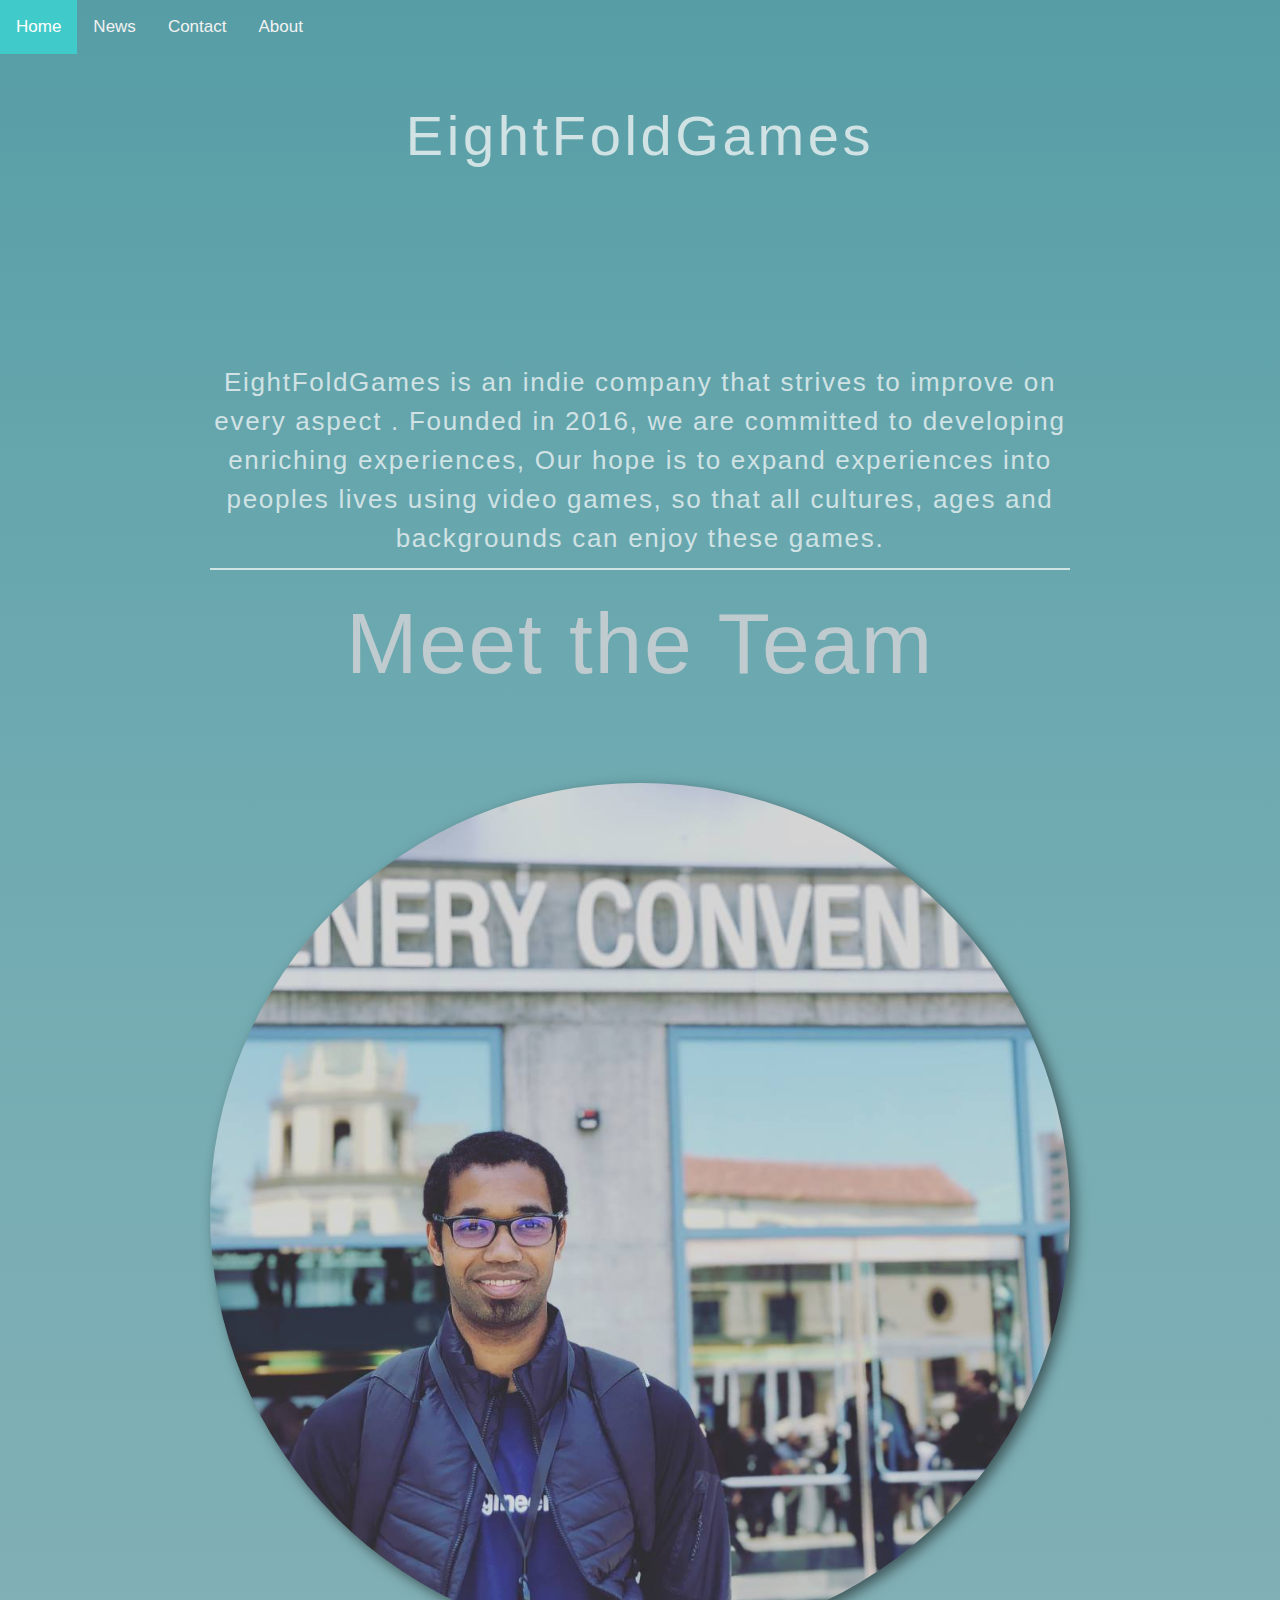
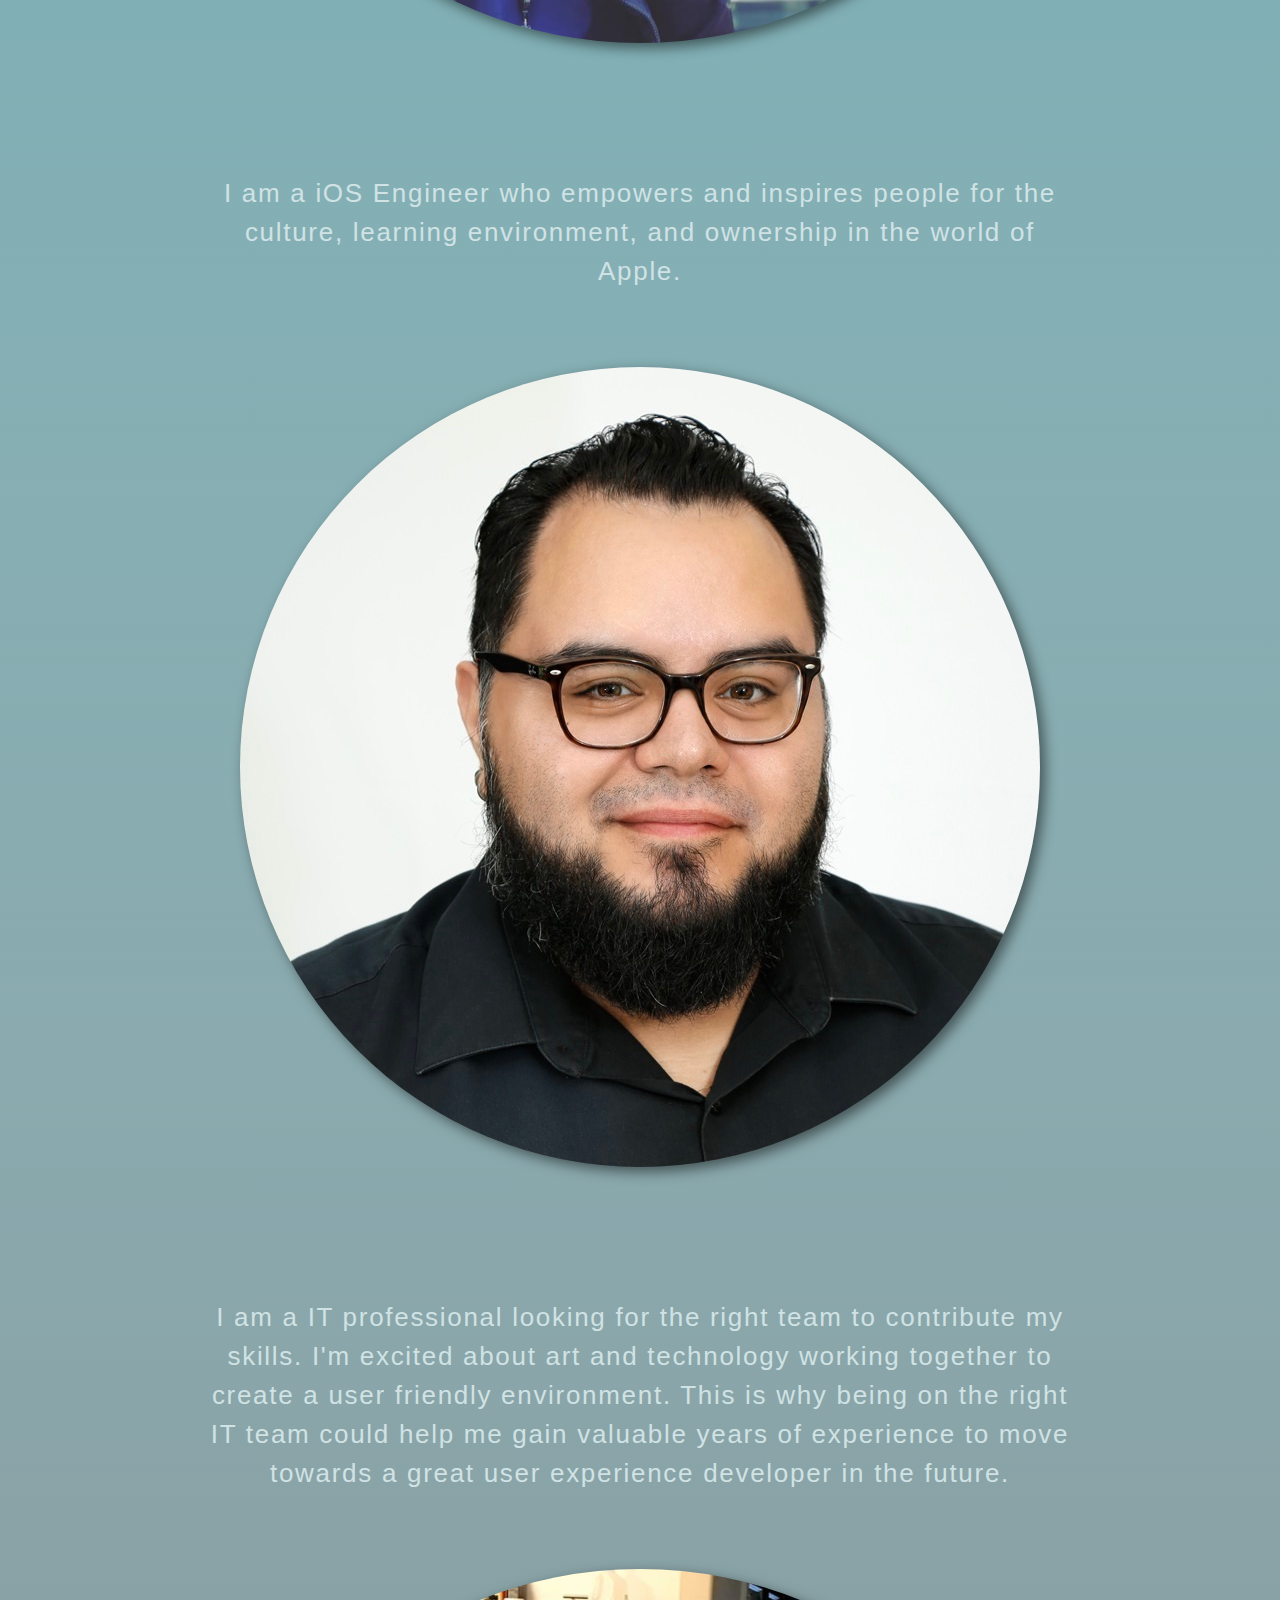
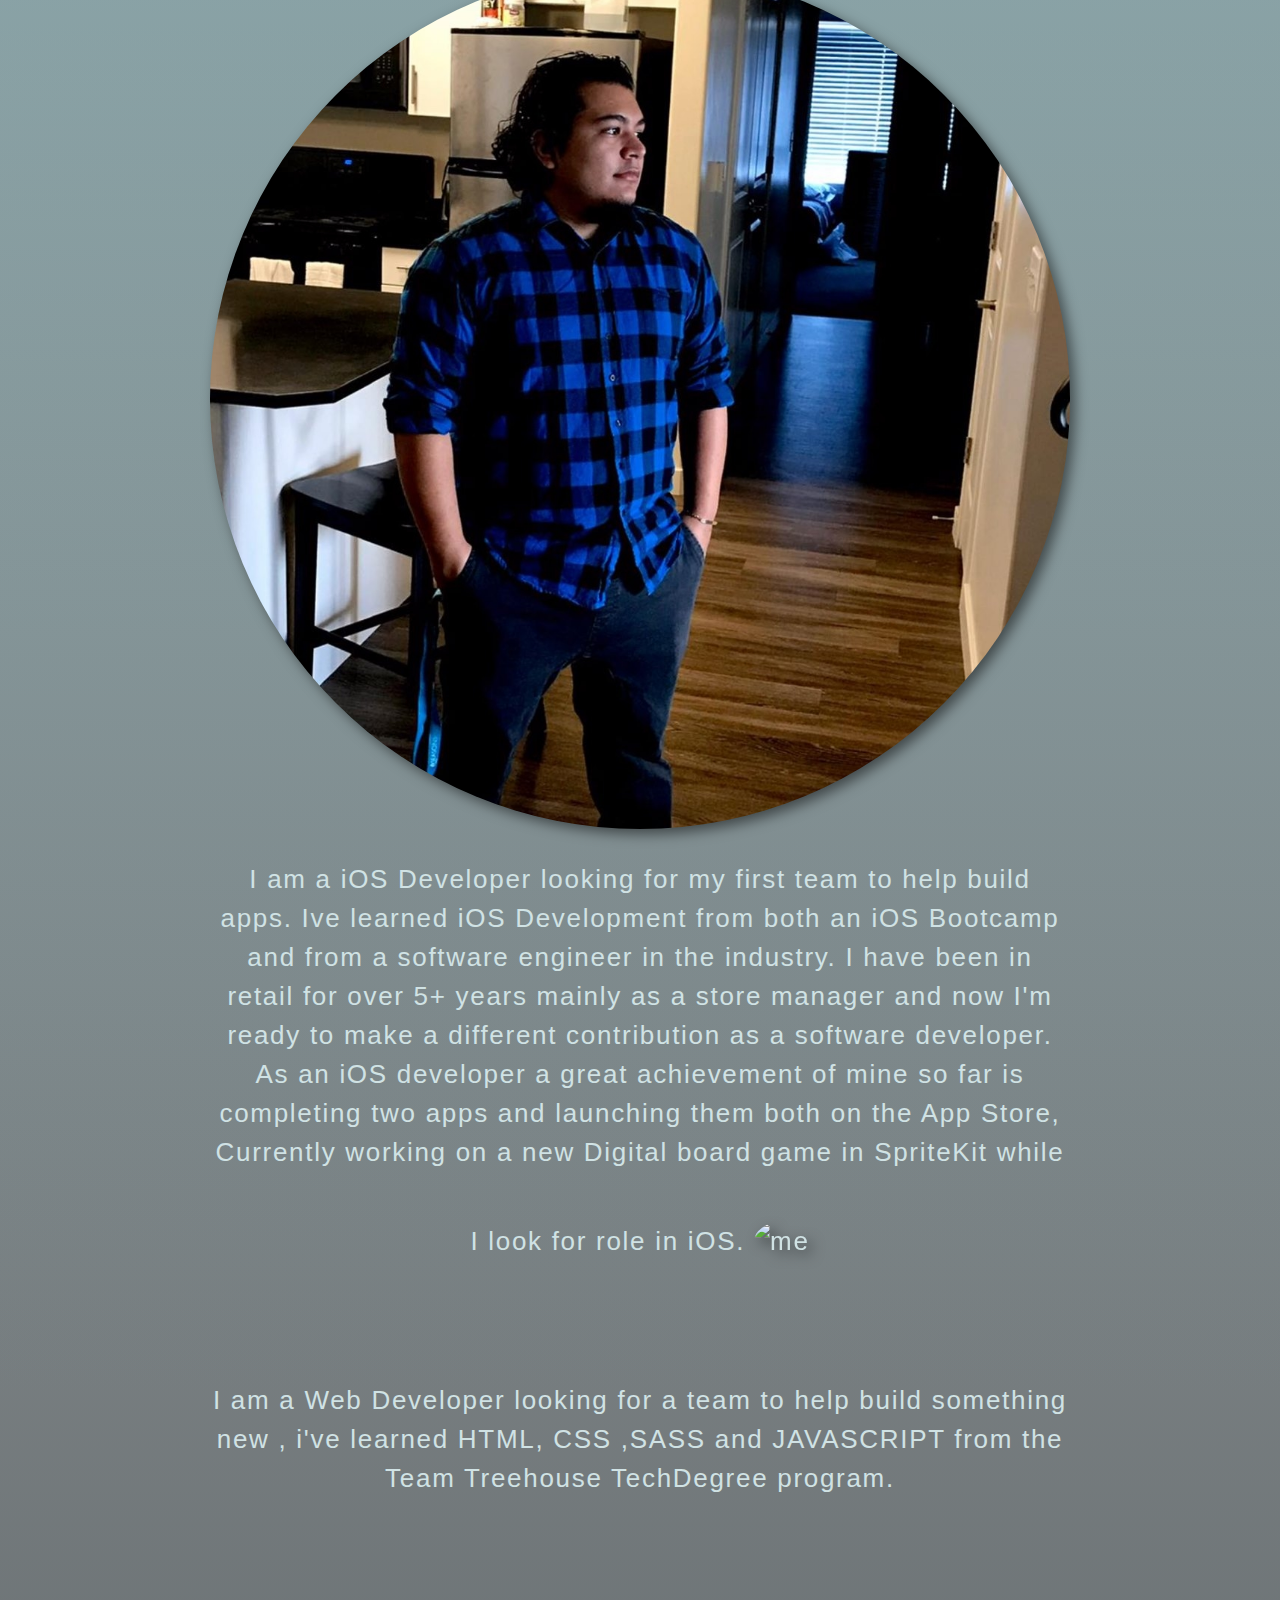
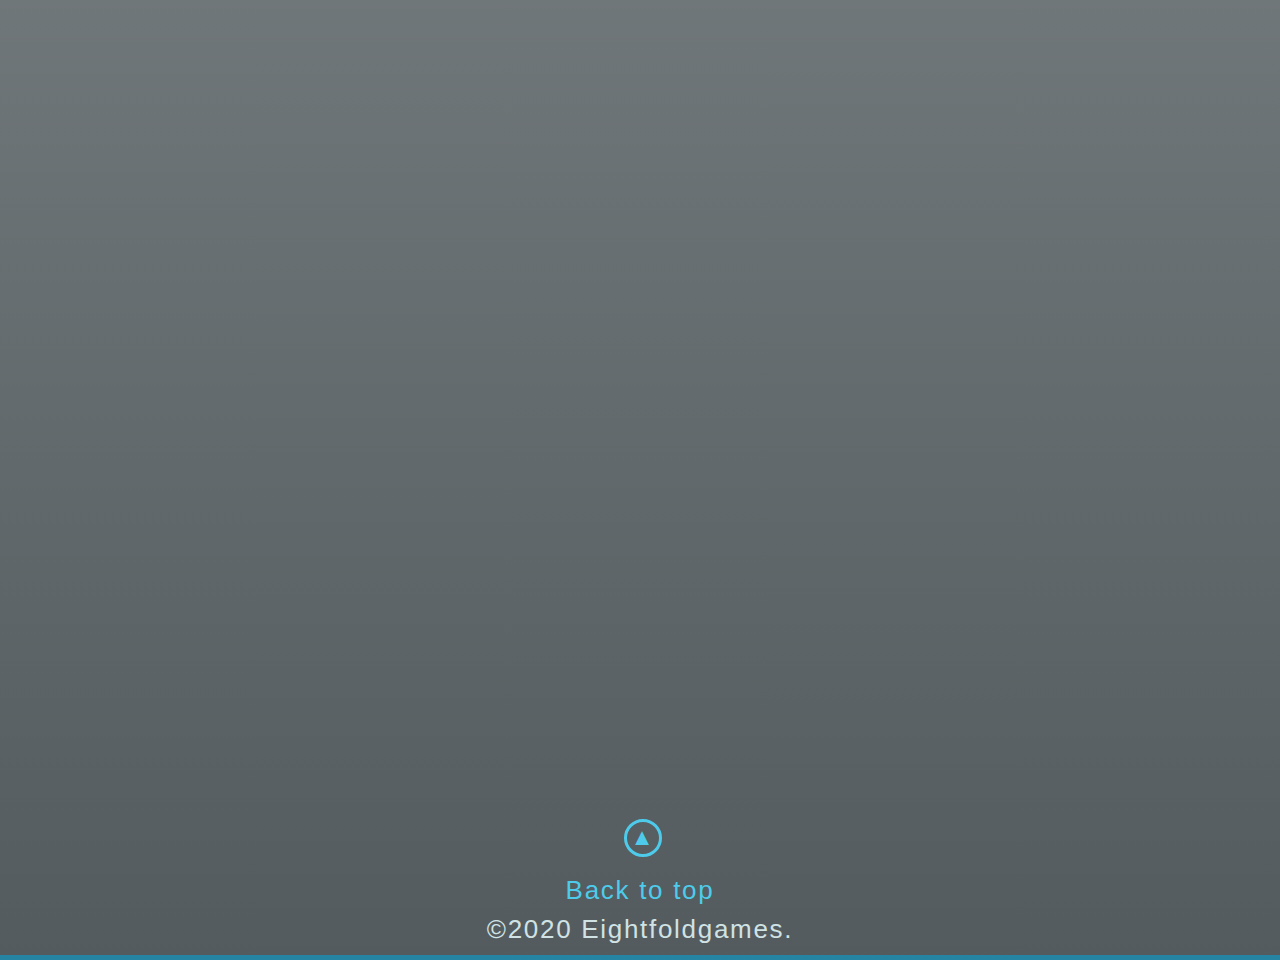
==== commit fb9abac0: "profile" ====
--- a/about.html
+++ b/about.html
@@ -50,7 +50,7 @@
     <!-- End .secondary-content -->
     
 		<footer class="main-footer">
-      <a href="#" class="to-top">Back to top </a><br>
+      <a href="about.html" class="to-top">Back to top </a><br>
 			<span>&copy;2020 Eightfoldgames.</span>
 
 		</footer>
--- a/css/main.css
+++ b/css/main.css
@@ -33,14 +33,14 @@
 }
 
 .class-for-about{
-  background: linear-gradient(#345f64, transparent 80%),
-              linear-gradient(0deg, rgb(191, 203, 207), transparent),   
+  background: linear-gradient(#569da5, transparent 80%),
+              linear-gradient(0deg, rgb(83, 91, 94), transparent),   
                no-repeat center;
   background-size: cover;
 }
 h1,
 h2{
-  font-size: 3.3em; /* 20px/16px */
+  font-size: 3.3em;
   line-height: 1.6;  
 }
 h1 {  
